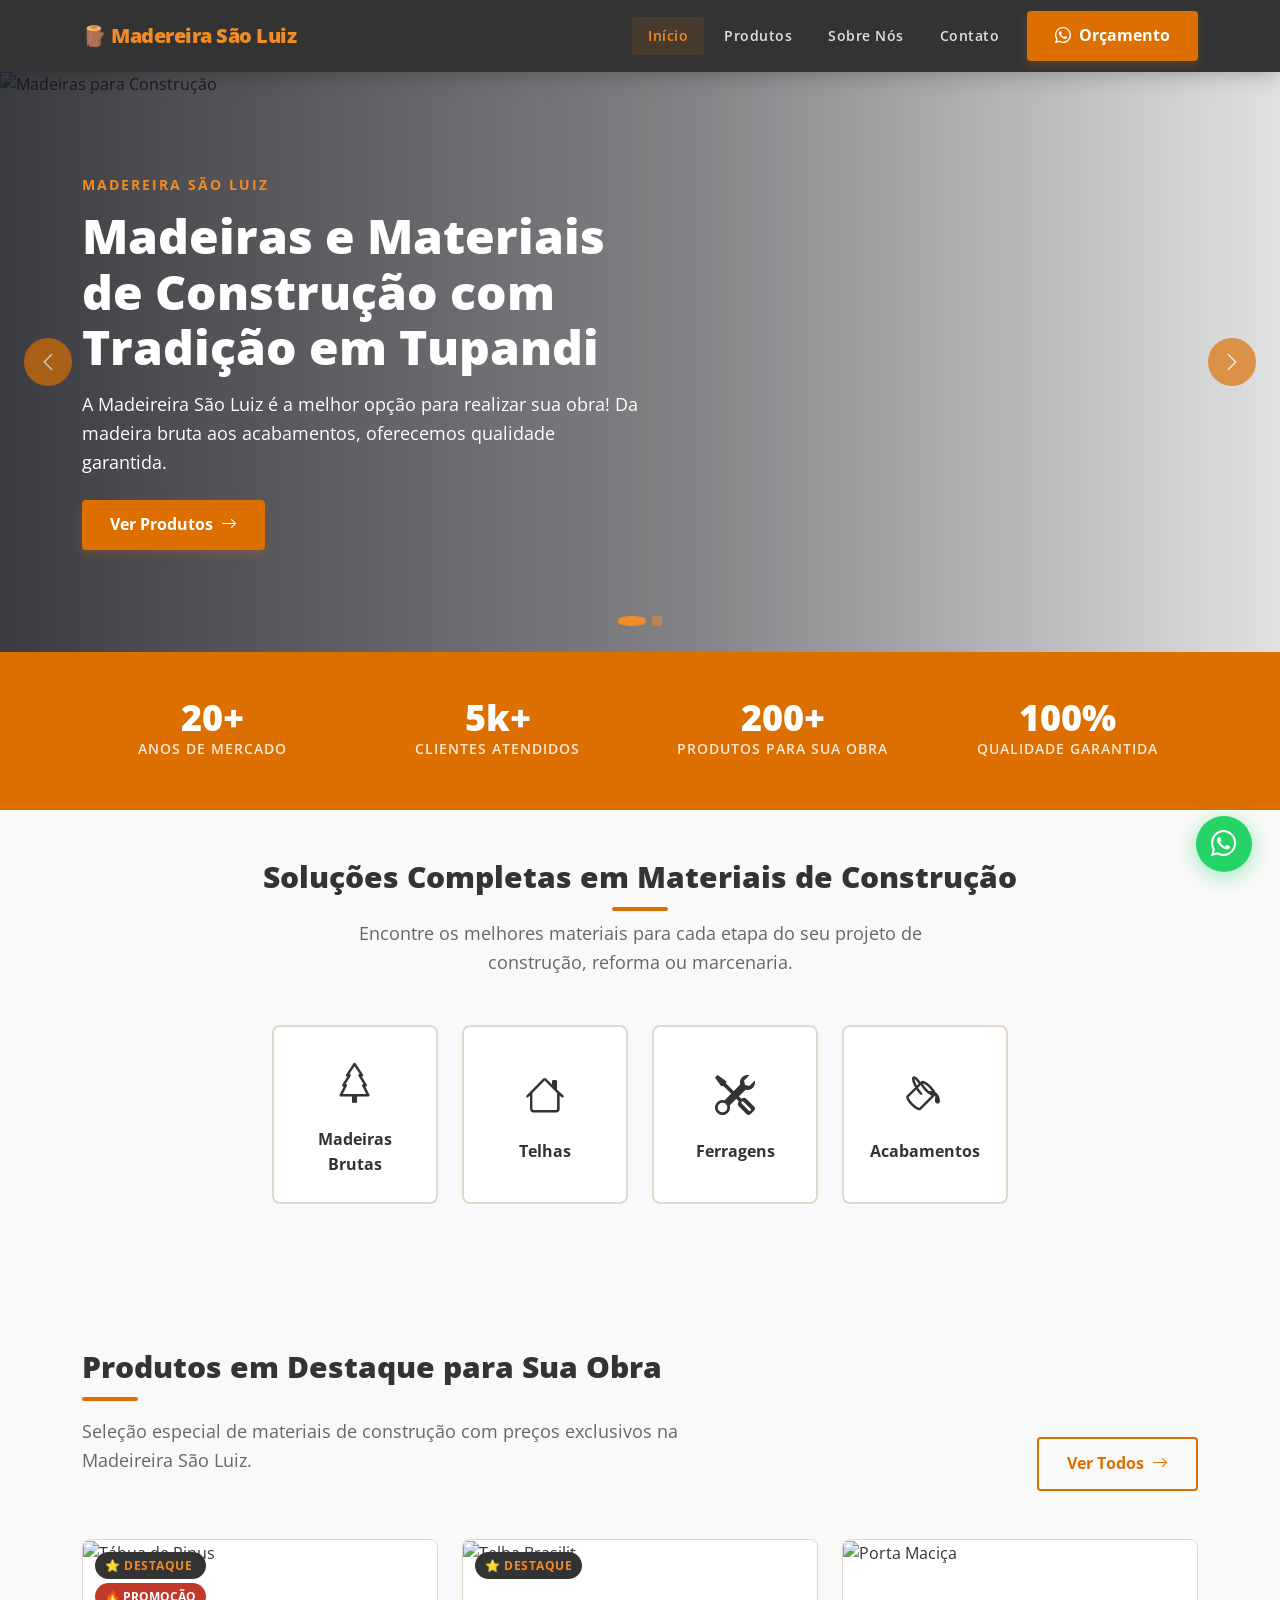
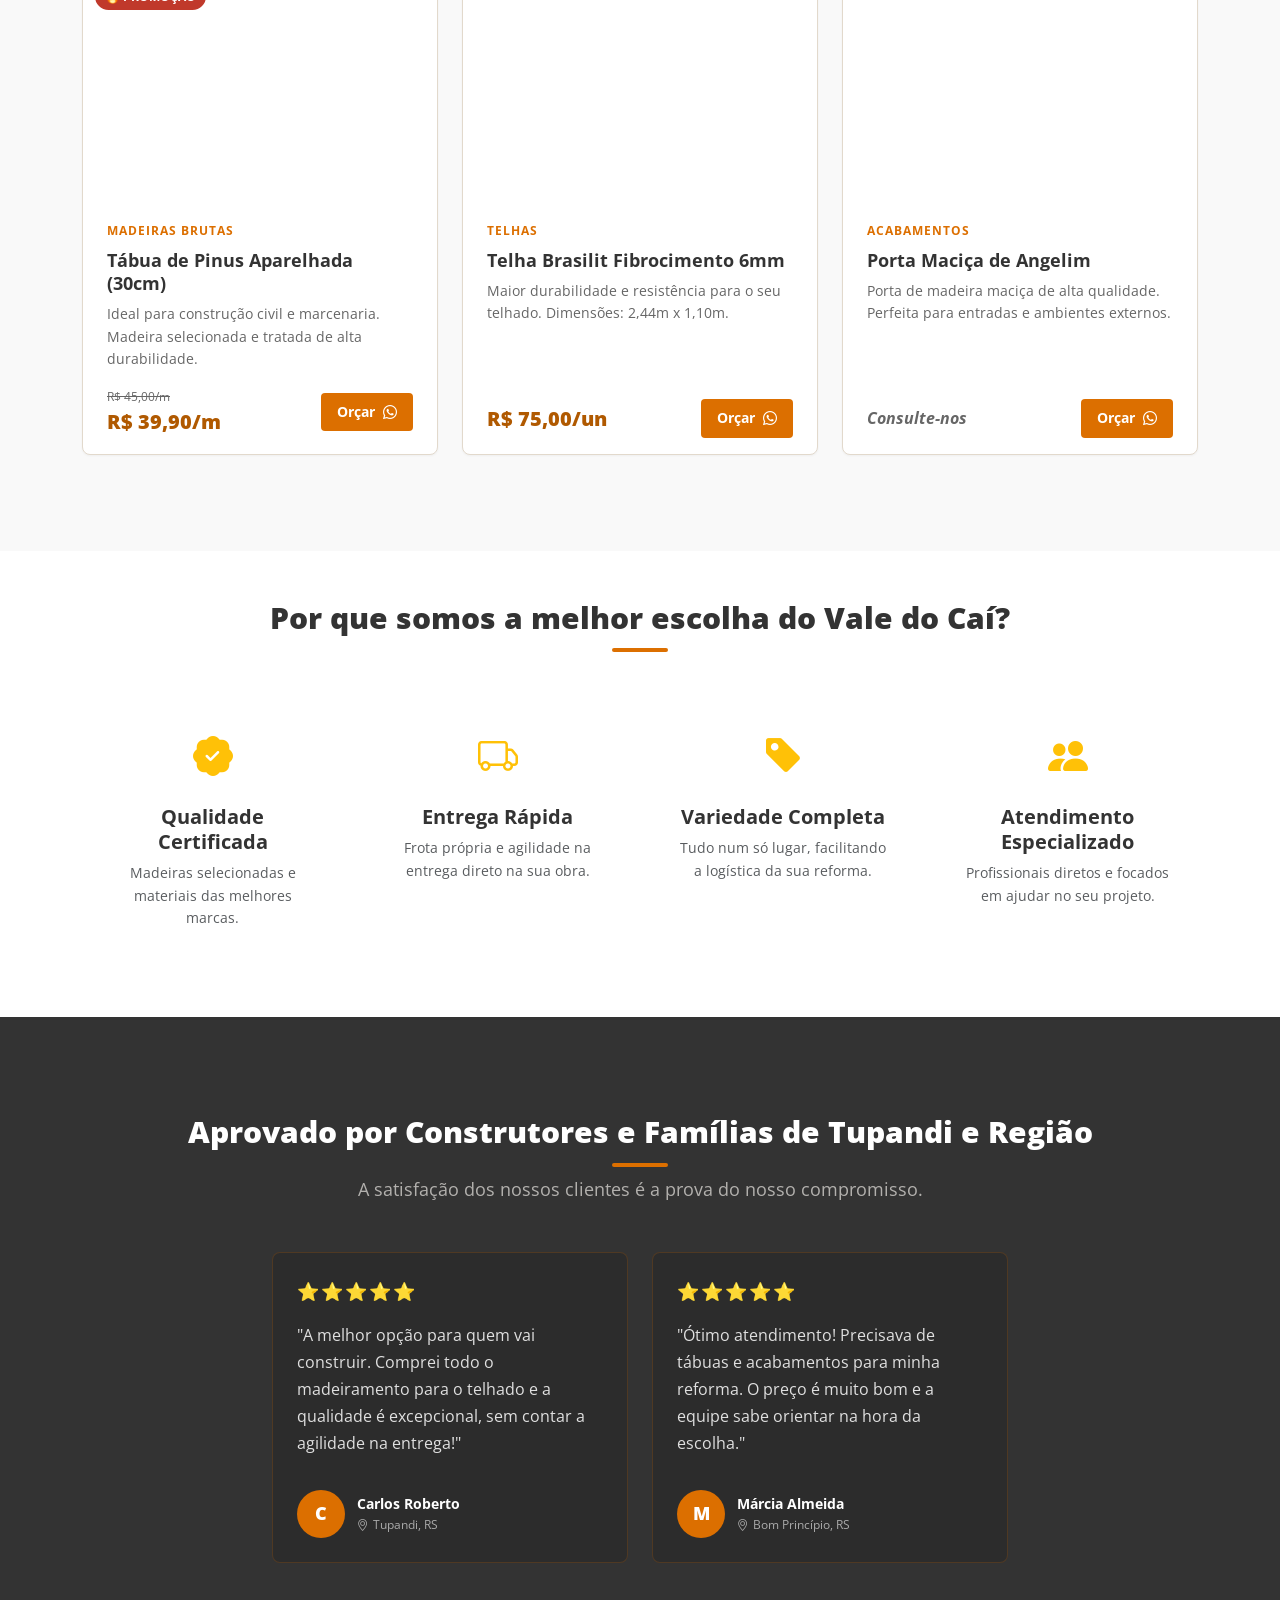
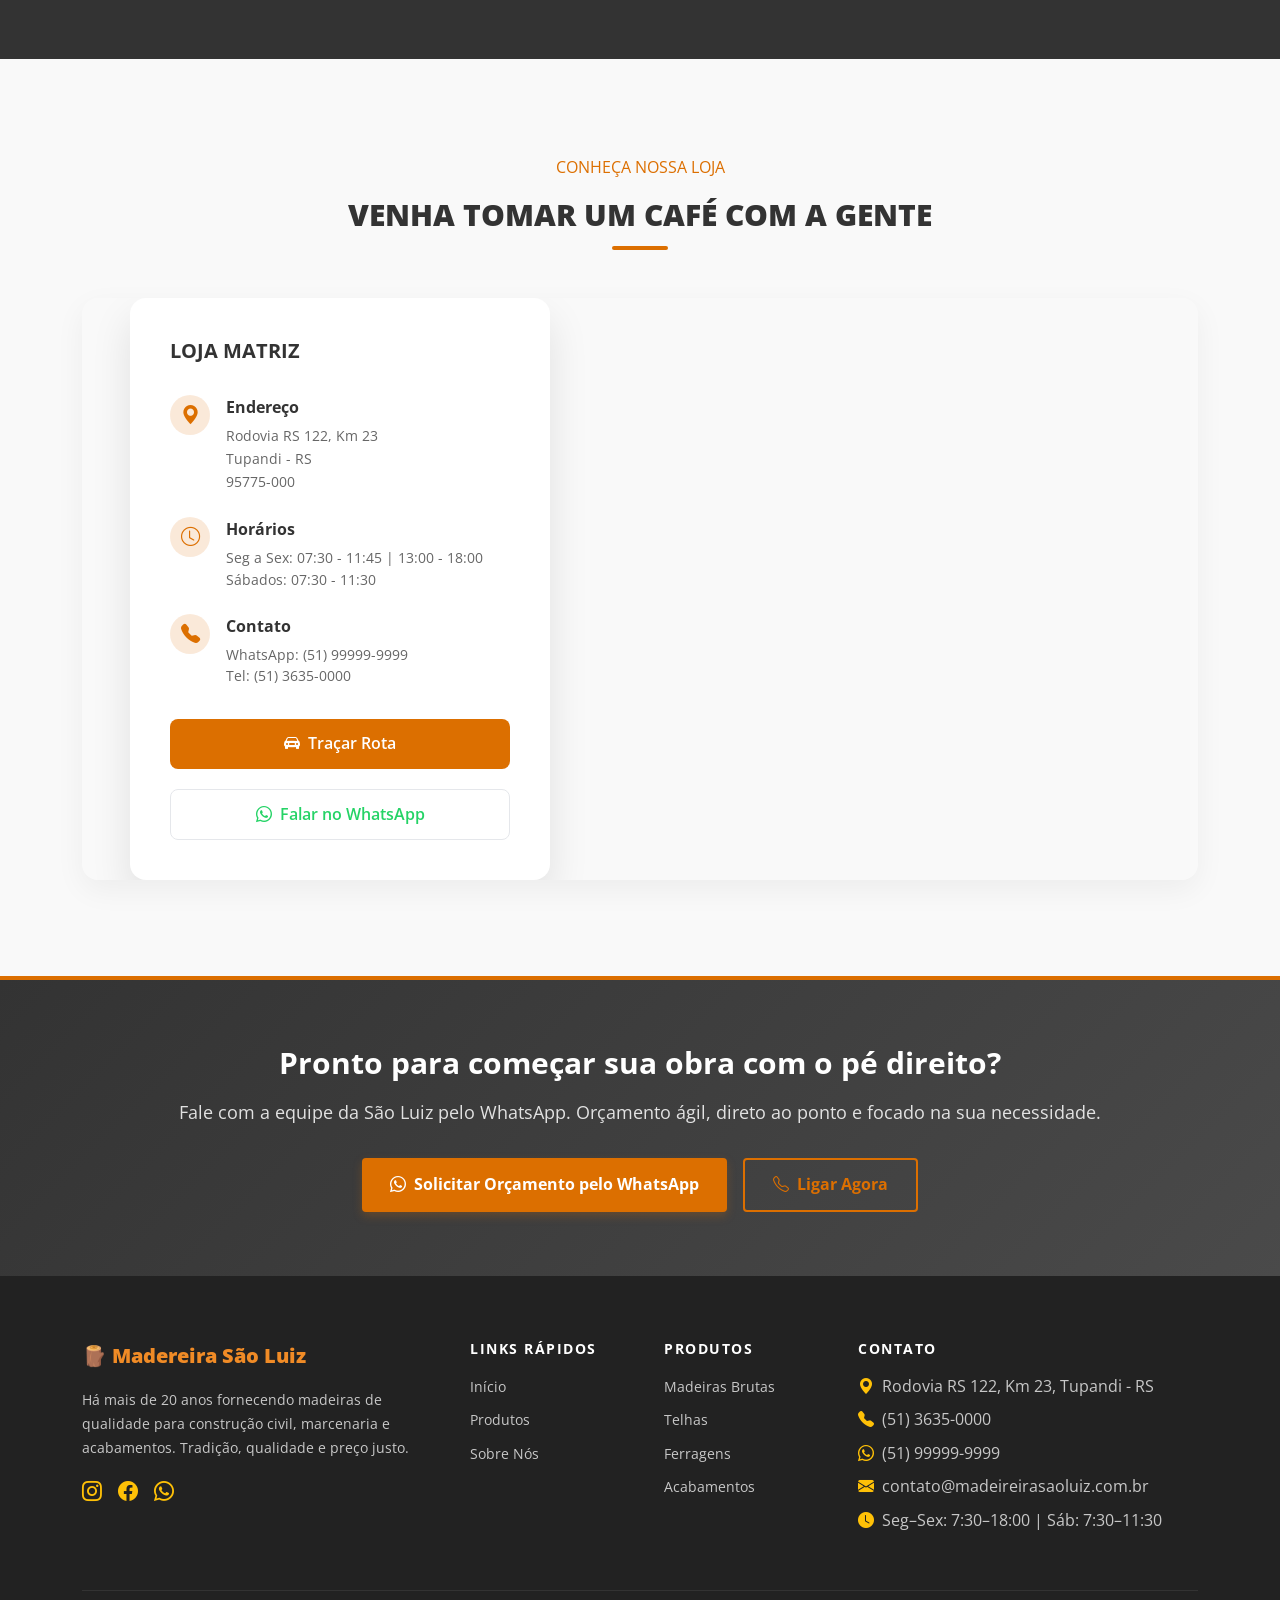
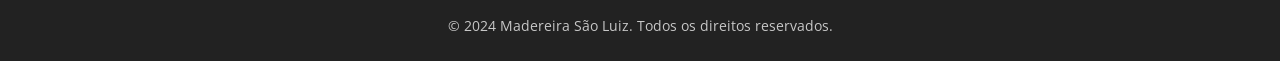
==== lp/index.html @ 262c29ea "feat: correções de acessibilidade (A11y) baseadas na auditoria Lighthouse" ====
<!DOCTYPE html>
<html lang="pt-BR">
<head>
  <meta charset="UTF-8" />
  <meta name="viewport" content="width=device-width, initial-scale=1.0" />
  <meta name="description" content="Madereira São Luiz — Madeiras, pisos, decks e materiais de construção com qualidade e tradição. Faça um orçamento!" />
  <title>Madereira São Luiz | Madeiras & Construção</title>

  <!-- SEO e Open Graph -->
  <meta property="og:title" content="Madereira São Luiz | Madeiras & Construção" />
  <meta property="og:description" content="Madereira São Luiz — Madeiras, pisos e materiais de construção com qualidade e tradição." />
  <meta property="og:type" content="website" />
  <meta property="og:site_name" content="Madereira São Luiz" />
  <meta property="og:image" content="../static/img/og-image.jpg" />

  <!-- Bootstrap 5.3 CSS -->
  <link href="https://cdn.jsdelivr.net/npm/bootstrap@5.3.3/dist/css/bootstrap.min.css" rel="stylesheet" />
  <!-- Bootstrap Icons -->
  <link rel="stylesheet" href="https://cdn.jsdelivr.net/npm/bootstrap-icons@1.11.3/font/bootstrap-icons.min.css" />
  <!-- Design System isolado -->
  <link rel="stylesheet" href="style.css" />
</head>
<body>

<!-- ════════════════════════════════════════
     NAVBAR
══════════════════════════════════════════ -->
<nav class="navbar navbar-expand-lg navbar-msl" aria-label="Navegação principal">
  <div class="container">
    <a class="navbar-brand" href="index.html">
      🪵 Madereira São Luiz
    </a>

    <button class="navbar-toggler" type="button" data-bs-toggle="collapse" data-bs-target="#navbarMain"
            aria-controls="navbarMain" aria-expanded="false" aria-label="Abrir menu">
      <span class="navbar-toggler-icon"></span>
    </button>

    <div class="collapse navbar-collapse" id="navbarMain">
      <ul class="navbar-nav ms-auto align-items-lg-center gap-1">
        <li class="nav-item">
          <a class="nav-link active" href="#">Início</a>
        </li>
        <li class="nav-item">
          <a class="nav-link" href="#produtos">Produtos</a>
        </li>
        <li class="nav-item">
          <a class="nav-link" href="#sobre">Sobre Nós</a>
        </li>
        <li class="nav-item">
          <a class="nav-link" href="#contato">Contato</a>
        </li>
        <li class="nav-item ms-2">
          <a class="btn-primary-cta" href="https://wa.me/5500000000000?text=Olá! Vim pelo site e gostaria de um orçamento."
             target="_blank" rel="noopener noreferrer">
            <i class="bi bi-whatsapp"></i> Orçamento
          </a>
        </li>
      </ul>
    </div>
  </div>
</nav>

<!-- ════════════════════════════════════════
     CONTEÚDO PRINCIPAL
══════════════════════════════════════════ -->
<main>

  <!-- HERO — CARROSSEL DE BANNERS CONFIGURÁVEL -->
  <section class="hero-carousel" aria-label="Banners principais">
    <div id="heroCarousel" class="carousel slide carousel-fade" data-bs-ride="carousel" data-bs-interval="5000">
      
      <div class="carousel-indicators">
        <button type="button" data-bs-target="#heroCarousel" data-bs-slide-to="0" class="active" aria-current="true" aria-label="Banner 1"></button>
        <button type="button" data-bs-target="#heroCarousel" data-bs-slide-to="1" aria-label="Banner 2"></button>
      </div>

      <div class="carousel-inner">
        <!-- Slide 1 -->
        <div class="carousel-item active">
          <div class="hero-slide">
            <img src="https://images.unsplash.com/photo-1589939705384-5185137a7f0f?ixlib=rb-4.0.3&auto=format&fit=crop&w=1920&q=80" alt="Madeiras para Construção" loading="eager" />
            <div class="hero-overlay" aria-hidden="true"></div>
            <div class="hero-content">
              <div class="container">
                <div class="hero-text">
                  <p class="eyebrow" style="color: #f08b26">Madereira São Luiz</p>
                  <h1 style="color: #FFFFFF">Madeiras e Materiais de Construção com Tradição em Tupandi</h1>
                  <p style="color: #FFFFFF">A Madeireira São Luiz é a melhor opção para realizar sua obra! Da madeira bruta aos acabamentos, oferecemos qualidade garantida.</p>
                  <a href="#produtos" class="btn-primary-cta">
                    Ver Produtos <i class="bi bi-arrow-right"></i>
                  </a>
                </div>
              </div>
            </div>
          </div>
        </div>

        <!-- Slide 2 -->
        <div class="carousel-item">
          <div class="hero-slide">
            <img src="https://images.unsplash.com/photo-1513694203232-719a280e022f?ixlib=rb-4.0.3&auto=format&fit=crop&w=1920&q=80" alt="Materiais de Acabamento" loading="lazy" />
            <div class="hero-overlay" aria-hidden="true"></div>
            <div class="hero-content">
              <div class="container">
                <div class="hero-text">
                  <p class="eyebrow" style="color: #f08b26">Ofertas Imperdíveis</p>
                  <h2 style="font-size: clamp(var(--fs-3xl), 5vw, var(--fs-5xl)); font-weight: 800; color: #FFFFFF; line-height: 1.15; margin-bottom: var(--space-4);">Tudo para o Acabamento da Sua Obra</h2>
                  <p style="color: #FFFFFF">Pisos, revestimentos, ferragens e muito mais com preços imbatíveis.</p>
                  <a href="#produtos" class="btn-primary-cta">
                    Aproveite as Ofertas <i class="bi bi-arrow-right"></i>
                  </a>
                </div>
              </div>
            </div>
          </div>
        </div>
      </div>

      <button class="carousel-control-prev" type="button" data-bs-target="#heroCarousel" data-bs-slide="prev">
        <i class="bi bi-chevron-left fs-5" aria-hidden="true"></i>
        <span class="visually-hidden">Anterior</span>
      </button>
      <button class="carousel-control-next" type="button" data-bs-target="#heroCarousel" data-bs-slide="next">
        <i class="bi bi-chevron-right fs-5" aria-hidden="true"></i>
        <span class="visually-hidden">Próximo</span>
      </button>
    </div>
  </section>

  <!-- SEÇÃO DE NÚMEROS / CREDIBILIDADE -->
  <section class="stats-section" aria-label="Nossos números" id="sobre">
    <div class="container">
      <div class="row g-4 text-center">
        <div class="col-6 col-md-3">
          <div class="stat-item">
            <span class="stat-item__number">20+</span>
            <span class="stat-item__label">Anos de mercado</span>
          </div>
        </div>
        <div class="col-6 col-md-3">
          <div class="stat-item">
            <span class="stat-item__number">5k+</span>
            <span class="stat-item__label">Clientes atendidos</span>
          </div>
        </div>
        <div class="col-6 col-md-3">
          <div class="stat-item">
            <span class="stat-item__number">200+</span>
            <span class="stat-item__label">Produtos para sua obra</span>
          </div>
        </div>
        <div class="col-6 col-md-3">
          <div class="stat-item">
            <span class="stat-item__number">100%</span>
            <span class="stat-item__label">Qualidade garantida</span>
          </div>
        </div>
      </div>
    </div>
  </section>

  <!-- CATEGORIAS DE PRODUTOS -->
  <section class="section-pad-sm" aria-labelledby="categories-title">
    <div class="container">
      <div class="text-center mb-5">
        <h2 class="section-title centered" id="categories-title">Soluções Completas em Materiais de Construção</h2>
        <p class="section-subtitle mx-auto">Encontre os melhores materiais para cada etapa do seu projeto de construção, reforma ou marcenaria.</p>
      </div>
      <div class="row g-4 justify-content-center">
        
        <div class="col-6 col-md-4 col-lg-2">
          <a href="#produtos" class="category-card">
            <i class="bi bi-tree"></i>
            <span class="category-card__name">Madeiras Brutas</span>
          </a>
        </div>
        
        <div class="col-6 col-md-4 col-lg-2">
          <a href="#produtos" class="category-card">
            <i class="bi bi-house"></i>
            <span class="category-card__name">Telhas</span>
          </a>
        </div>
        
        <div class="col-6 col-md-4 col-lg-2">
          <a href="#produtos" class="category-card">
            <i class="bi bi-tools"></i>
            <span class="category-card__name">Ferragens</span>
          </a>
        </div>
        
        <div class="col-6 col-md-4 col-lg-2">
          <a href="#produtos" class="category-card">
            <i class="bi bi-paint-bucket"></i>
            <span class="category-card__name">Acabamentos</span>
          </a>
        </div>
        
      </div>
    </div>
  </section>

  <!-- PRODUTOS EM DESTAQUE / PROMOÇÕES -->
  <section class="section-pad" style="background: var(--color-bg);" id="produtos" aria-labelledby="featured-title">
    <div class="container">
      <div class="d-flex flex-column flex-md-row align-items-md-end justify-content-between mb-5 gap-3">
        <div>
          <h2 class="section-title mb-0" id="featured-title">Produtos em Destaque para Sua Obra</h2>
          <p class="section-subtitle mt-3">Seleção especial de materiais de construção com preços exclusivos na Madeireira São Luiz.</p>
        </div>
        <a href="#produtos" class="btn-outline-cta flex-shrink-0">
          Ver Todos <i class="bi bi-arrow-right"></i>
        </a>
      </div>

      <div class="row g-4">
        
        <!-- Produto 1 -->
        <div class="col-sm-6 col-lg-4">
          <article class="product-card">
            <div class="product-card__image-wrap">
              <img src="https://images.unsplash.com/photo-1616805096537-8e6840a454df?ixlib=rb-4.0.3&auto=format&fit=crop&w=600&q=80" alt="Tábua de Pinus" loading="lazy" />
              <div class="product-card__badges">
                <span class="badge-featured">⭐ Destaque</span>
                <span class="badge-promo">🔥 Promoção</span>
              </div>
            </div>
            <div class="product-card__body">
              <span class="product-card__category">Madeiras Brutas</span>
              <h3 class="product-card__name">Tábua de Pinus Aparelhada (30cm)</h3>
              <p class="product-card__desc">Ideal para construção civil e marcenaria. Madeira selecionada e tratada de alta durabilidade.</p>
              <div class="product-card__footer">
                <div class="product-card__price">
                  <span class="old-price">R$ 45,00/m</span>
                  <span class="current-price">R$ 39,90/m</span>
                </div>
                <a href="#contato" class="product-card__cta">
                  Orçar <i class="bi bi-whatsapp ms-1"></i>
                </a>
              </div>
            </div>
          </article>
        </div>

        <!-- Produto 2 -->
        <div class="col-sm-6 col-lg-4">
          <article class="product-card">
            <div class="product-card__image-wrap">
              <img src="https://images.unsplash.com/photo-1542317804-9418e26bc120?ixlib=rb-4.0.3&auto=format&fit=crop&w=600&q=80" alt="Telha Brasilit" loading="lazy" />
              <div class="product-card__badges">
                <span class="badge-featured">⭐ Destaque</span>
              </div>
            </div>
            <div class="product-card__body">
              <span class="product-card__category">Telhas</span>
              <h3 class="product-card__name">Telha Brasilit Fibrocimento 6mm</h3>
              <p class="product-card__desc">Maior durabilidade e resistência para o seu telhado. Dimensões: 2,44m x 1,10m.</p>
              <div class="product-card__footer">
                <div class="product-card__price">
                  <span class="current-price">R$ 75,00/un</span>
                </div>
                <a href="#contato" class="product-card__cta">
                  Orçar <i class="bi bi-whatsapp ms-1"></i>
                </a>
              </div>
            </div>
          </article>
        </div>

        <!-- Produto 3 -->
        <div class="col-sm-6 col-lg-4">
          <article class="product-card">
            <div class="product-card__image-wrap">
              <img src="https://images.unsplash.com/photo-1589939705384-5185137a7f0f?ixlib=rb-4.0.3&auto=format&fit=crop&w=600&q=80" alt="Porta Maciça" loading="lazy" />
            </div>
            <div class="product-card__body">
              <span class="product-card__category">Acabamentos</span>
              <h3 class="product-card__name">Porta Maciça de Angelim</h3>
              <p class="product-card__desc">Porta de madeira maciça de alta qualidade. Perfeita para entradas e ambientes externos.</p>
              <div class="product-card__footer">
                <div class="product-card__price">
                  <span class="consult">Consulte-nos</span>
                </div>
                <a href="#contato" class="product-card__cta">
                  Orçar <i class="bi bi-whatsapp ms-1"></i>
                </a>
              </div>
            </div>
          </article>
        </div>

      </div>
    </div>
  </section>

  <!-- DIFERENCIAIS -->
  <section class="section-pad-sm" style="background: var(--color-surface);" aria-labelledby="diferenciais-title">
    <div class="container">
      <div class="text-center mb-5">
        <h2 class="section-title centered" id="diferenciais-title">Por que somos a melhor escolha do Vale do Caí?</h2>
      </div>
      <div class="row g-4 text-center">
        <div class="col-md-3">
          <div class="p-4">
            <i class="bi bi-patch-check-fill text-warning fs-1 mb-3 d-block"></i>
            <h5 style="font-family:var(--font-heading); font-weight:700;">Qualidade Certificada</h5>
            <p class="text-muted small">Madeiras selecionadas e materiais das melhores marcas.</p>
          </div>
        </div>
        <div class="col-md-3">
          <div class="p-4">
            <i class="bi bi-truck text-warning fs-1 mb-3 d-block"></i>
            <h5 style="font-family:var(--font-heading); font-weight:700;">Entrega Rápida</h5>
            <p class="text-muted small">Frota própria e agilidade na entrega direto na sua obra.</p>
          </div>
        </div>
        <div class="col-md-3">
          <div class="p-4">
            <i class="bi bi-tag-fill text-warning fs-1 mb-3 d-block"></i>
            <h5 style="font-family:var(--font-heading); font-weight:700;">Variedade Completa</h5>
            <p class="text-muted small">Tudo num só lugar, facilitando a logística da sua reforma.</p>
          </div>
        </div>
        <div class="col-md-3">
          <div class="p-4">
            <i class="bi bi-people-fill text-warning fs-1 mb-3 d-block"></i>
            <h5 style="font-family:var(--font-heading); font-weight:700;">Atendimento Especializado</h5>
            <p class="text-muted small">Profissionais diretos e focados em ajudar no seu projeto.</p>
          </div>
        </div>
      </div>
    </div>
  </section>

  <!-- DEPOIMENTOS -->
  <section class="section-pad section-dark" aria-labelledby="testimonials-title">
    <div class="container">
      <div class="text-center mb-5">
        <h2 class="section-title centered" id="testimonials-title">Aprovado por Construtores e Famílias de Tupandi e Região</h2>
        <p class="section-subtitle mx-auto" style="color: rgba(247,244,239,0.65);">
          A satisfação dos nossos clientes é a prova do nosso compromisso.
        </p>
      </div>
      <div class="row g-4 justify-content-center">
        
        <div class="col-md-6 col-lg-4">
          <article class="testimonial-card">
            <div class="testimonial-card__stars">⭐⭐⭐⭐⭐</div>
            <p class="testimonial-card__text">"A melhor opção para quem vai construir. Comprei todo o madeiramento para o telhado e a qualidade é excepcional, sem contar a agilidade na entrega!"</p>
            <footer class="testimonial-card__author">
              <div class="testimonial-card__avatar-placeholder" aria-hidden="true">C</div>
              <div>
                <div class="testimonial-card__name">Carlos Roberto</div>
                <div class="testimonial-card__city"><i class="bi bi-geo-alt me-1"></i>Tupandi, RS</div>
              </div>
            </footer>
          </article>
        </div>

        <div class="col-md-6 col-lg-4">
          <article class="testimonial-card">
            <div class="testimonial-card__stars">⭐⭐⭐⭐⭐</div>
            <p class="testimonial-card__text">"Ótimo atendimento! Precisava de tábuas e acabamentos para minha reforma. O preço é muito bom e a equipe sabe orientar na hora da escolha."</p>
            <footer class="testimonial-card__author">
              <div class="testimonial-card__avatar-placeholder" aria-hidden="true">M</div>
              <div>
                <div class="testimonial-card__name">Márcia Almeida</div>
                <div class="testimonial-card__city"><i class="bi bi-geo-alt me-1"></i>Bom Princípio, RS</div>
              </div>
            </footer>
          </article>
        </div>

      </div>
    </div>
  </section>

  <!-- LOCALIZAÇÃO -->
  <section class="section-pad location-section" aria-labelledby="location-title" id="contato">
    <div class="container">
      <div class="text-center mb-5">
        <p class="eyebrow" style="color: var(--color-primary);">CONHEÇA NOSSA LOJA</p>
        <h2 class="section-title centered" id="location-title" style="text-transform: uppercase;">VENHA TOMAR UM CAFÉ COM A GENTE</h2>
      </div>

      <div class="location-wrapper">
        <div class="location-card">
          <h3 class="location-card__title">Loja Matriz</h3>
          
          <div class="location-info">
            <div class="location-info__item">
              <div class="location-info__icon">
                <i class="bi bi-geo-alt-fill"></i>
              </div>
              <div class="location-info__text">
                <strong>Endereço</strong>
                <address style="margin-bottom: 0; font-style: normal;">
                  Rodovia RS 122, Km 23<br>Tupandi - RS<br>95775-000
                </address>
              </div>
            </div>

            <div class="location-info__item mt-4">
              <div class="location-info__icon">
                <i class="bi bi-clock"></i>
              </div>
              <div class="location-info__text">
                <strong>Horários</strong>
                <p class="mb-0">Seg a Sex: 07:30 - 11:45 | 13:00 - 18:00<br>Sábados: 07:30 - 11:30</p>
              </div>
            </div>
            
            <div class="location-info__item mt-4">
              <div class="location-info__icon">
                <i class="bi bi-telephone-fill"></i>
              </div>
              <div class="location-info__text">
                <strong>Contato</strong>
                <p class="mb-0">
                  WhatsApp: (51) 99999-9999<br>
                  Tel: (51) 3635-0000
                </p>
              </div>
            </div>
          </div>

          <div class="location-actions">
            <a href="https://maps.google.com" target="_blank" rel="noopener noreferrer" class="btn-location-route w-100">
              <i class="bi bi-car-front-fill me-2"></i> Traçar Rota
            </a>
            <a href="https://wa.me/5500000000000" target="_blank" rel="noopener noreferrer" class="btn-location-whatsapp w-100 mt-2">
              <i class="bi bi-whatsapp me-2"></i> Falar no WhatsApp
            </a>
          </div>
        </div>

        <div class="location-map">
          <!-- Mapa fake/placeholder embed iframe. Usando as coordenadas de Tupandi -->
          <iframe src="https://www.google.com/maps/embed?pb=!1m18!1m12!1m3!1d111494.3438994508!2d-51.52920202996324!3d-29.4754593922851!2m3!1f0!2f0!3f0!3m2!1i1024!2i768!4f13.1!3m3!1m2!1s0x951c0f1604a3bbdf%3A0xe679808a3d132c32!2sTupandi%2C%20RS!5e0!3m2!1spt-BR!2sbr!4v1700000000000!5m2!1spt-BR!2sbr" width="100%" height="100%" style="border:0;" allowfullscreen="" loading="lazy" referrerpolicy="no-referrer-when-downgrade"></iframe>
        </div>
      </div>
    </div>
  </section>

  <!-- CTA FINAL — ORÇAMENTO -->
  <section class="cta-banner" aria-labelledby="cta-title">
    <div class="container">
      <h2 id="cta-title">Pronto para começar sua obra com o pé direito?</h2>
      <p>Fale com a equipe da São Luiz pelo WhatsApp. Orçamento ágil, direto ao ponto e focado na sua necessidade.</p>
      <div class="d-flex flex-wrap gap-3 justify-content-center">
        <a href="https://wa.me/5500000000000?text=Olá! Gostaria de um orçamento para minha obra."
           class="btn-primary-cta" target="_blank" rel="noopener noreferrer">
          <i class="bi bi-whatsapp"></i> Solicitar Orçamento pelo WhatsApp
        </a>
        <a href="tel:+550000000000" class="btn-outline-cta">
          <i class="bi bi-telephone"></i> Ligar Agora
        </a>
      </div>
    </div>
  </section>

</main>

<!-- ════════════════════════════════════════
     FOOTER
══════════════════════════════════════════ -->
<footer class="footer-msl">
  <div class="container">
    <div class="row g-5">

      <div class="col-lg-4">
        <div class="footer-brand">🪵 Madereira São Luiz</div>
        <p style="font-size:0.875rem; line-height:1.7;">
          Há mais de 20 anos fornecendo madeiras de qualidade para construção civil,
          marcenaria e acabamentos. Tradição, qualidade e preço justo.
        </p>
        <div class="d-flex gap-3 mt-3">
          <a href="#" class="text-warning fs-5" aria-label="Instagram"><i class="bi bi-instagram"></i></a>
          <a href="#" class="text-warning fs-5" aria-label="Facebook"><i class="bi bi-facebook"></i></a>
          <a href="https://wa.me/5500000000000" class="text-warning fs-5" aria-label="WhatsApp" target="_blank" rel="noopener noreferrer"><i class="bi bi-whatsapp"></i></a>
        </div>
      </div>

      <div class="col-sm-6 col-lg-2">
        <h6>Links Rápidos</h6>
        <ul>
          <li><a href="#">Início</a></li>
          <li><a href="#produtos">Produtos</a></li>
          <li><a href="#sobre">Sobre Nós</a></li>
        </ul>
      </div>

      <div class="col-sm-6 col-lg-2">
        <h6>Produtos</h6>
        <ul>
          <li><a href="#produtos">Madeiras Brutas</a></li>
          <li><a href="#produtos">Telhas</a></li>
          <li><a href="#produtos">Ferragens</a></li>
          <li><a href="#produtos">Acabamentos</a></li>
        </ul>
      </div>

      <div class="col-lg-4">
        <h6>Contato</h6>
        <ul>
          <li><i class="bi bi-geo-alt-fill text-warning me-2"></i>Rodovia RS 122, Km 23, Tupandi - RS</li>
          <li class="mt-2"><i class="bi bi-telephone-fill text-warning me-2"></i>(51) 3635-0000</li>
          <li class="mt-2"><i class="bi bi-whatsapp text-warning me-2"></i>(51) 99999-9999</li>
          <li class="mt-2"><i class="bi bi-envelope-fill text-warning me-2"></i>contato@madeireirasaoluiz.com.br</li>
          <li class="mt-2"><i class="bi bi-clock-fill text-warning me-2"></i>Seg–Sex: 7:30–18:00 | Sáb: 7:30–11:30</li>
        </ul>
      </div>

    </div>

    <div class="footer-bottom">
      <p class="mb-0">© 2024 Madereira São Luiz. Todos os direitos reservados.</p>
    </div>
  </div>
</footer>

<!-- BOTÃO FLUTUANTE WHATSAPP -->
<a href="https://wa.me/5500000000000?text=Olá! Vim pelo site e gostaria de um orçamento."
   class="whatsapp-float" target="_blank" rel="noopener noreferrer" aria-label="Falar no WhatsApp">
  <i class="bi bi-whatsapp"></i>
</a>

<!-- Bootstrap 5.3 JS -->
<script src="https://cdn.jsdelivr.net/npm/bootstrap@5.3.3/dist/js/bootstrap.bundle.min.js"></script>
<script src="script.js"></script>
</body>
</html>
---- lp/style.css ----
/**
 * ============================================================
 * DESIGN SYSTEM — Madereira São Luiz
 * ============================================================
 */

@import url('https://fonts.googleapis.com/css2?family=Open+Sans:ital,wght@0,300;0,400;0,500;0,600;0,700;0,800;1,400;1,600&display=swap');

:root {
  --color-primary:        #dc6f00;
  --color-primary-dark:   #b05900;
  --color-primary-light:  #f08b26;
  --color-accent:         #333333;
  --color-accent-soft:    #4a4a4a;

  --color-bg:             #F9F9F9;
  --color-bg-dark:        #222222;
  --color-surface:        #FFFFFF;
  --color-surface-dark:   #2C2C2C;
  --color-border:         #E2D9CC;

  --color-text:           #333333;
  --color-text-muted:     #666666;
  --color-text-on-dark:   #FFFFFF;

  --color-success:        #22863A;
  --color-danger:         #C0392B;
  --color-warning:        #dc6f00;

  --font-heading: 'Open Sans', sans-serif;
  --font-body:    'Open Sans', sans-serif;

  --fs-xs:   0.75rem;
  --fs-sm:   0.875rem;
  --fs-base: 1rem;
  --fs-lg:   1.125rem;
  --fs-xl:   1.25rem;
  --fs-2xl:  1.5rem;
  --fs-3xl:  1.875rem;
  --fs-4xl:  2.25rem;
  --fs-5xl:  3rem;

  --space-1:  0.25rem;
  --space-2:  0.5rem;
  --space-3:  0.75rem;
  --space-4:  1rem;
  --space-6:  1.5rem;
  --space-8:  2rem;
  --space-12: 3rem;
  --space-16: 4rem;
  --space-24: 6rem;

  --radius-sm:   2px;
  --radius-md:   4px;
  --radius-lg:   8px;
  --radius-full: 9999px;

  --shadow-sm:  0 1px 2px rgba(51,51,51,0.05);
  --shadow-md:  0 4px 6px rgba(51,51,51,0.08);
  --shadow-lg:  0 10px 15px rgba(51,51,51,0.1);
  --shadow-xl:  0 20px 25px rgba(51,51,51,0.12);

  --transition-fast:   0.15s ease;
  --transition-normal: 0.25s ease;
  --transition-slow:   0.4s ease;

  --container-max: 1200px;
  --navbar-height: 72px;
}

*, *::before, *::after { box-sizing: border-box; }
html { scroll-behavior: smooth; font-size: 16px; }
body {
  font-family: var(--font-body);
  font-size: var(--fs-base);
  color: var(--color-text);
  background-color: var(--color-bg);
  line-height: 1.6;
  -webkit-font-smoothing: antialiased;
}

h1, h2, h3, h4, h5, h6 {
  font-family: var(--font-heading);
  font-weight: 700;
  line-height: 1.25;
  color: var(--color-accent);
}

.section-title {
  font-size: var(--fs-3xl);
  font-weight: 800;
  position: relative;
  margin-bottom: var(--space-2);
}

.section-title::after {
  content: '';
  display: block;
  width: 56px;
  height: 4px;
  background: var(--color-primary);
  border-radius: var(--radius-full);
  margin-top: var(--space-3);
}

.section-title.centered::after { margin-left: auto; margin-right: auto; }
.section-subtitle { font-size: var(--fs-lg); color: var(--color-text-muted); max-width: 600px; }

.btn-primary-cta {
  display: inline-flex; align-items: center; gap: var(--space-2);
  background: var(--color-primary); color: #fff; font-family: var(--font-heading);
  font-weight: 700; font-size: var(--fs-base); padding: 0.75rem 1.75rem;
  border-radius: var(--radius-md); border: none; cursor: pointer;
  text-decoration: none; transition: background var(--transition-fast), transform var(--transition-fast), box-shadow var(--transition-fast);
  box-shadow: 0 4px 10px rgba(220, 111, 0, 0.25);
}
.btn-primary-cta:hover {
  background: var(--color-primary-dark); transform: translateY(-2px);
  box-shadow: 0 6px 14px rgba(220, 111, 0, 0.35); color: #fff;
}

.btn-outline-cta {
  display: inline-flex; align-items: center; gap: var(--space-2);
  background: transparent; color: var(--color-primary); font-family: var(--font-heading);
  font-weight: 700; font-size: var(--fs-base); padding: 0.75rem 1.75rem;
  border-radius: var(--radius-md); border: 2px solid var(--color-primary);
  cursor: pointer; text-decoration: none; transition: all var(--transition-fast);
}
.btn-outline-cta:hover {
  background: var(--color-primary); color: #fff; transform: translateY(-2px);
}

.navbar-msl {
  background: var(--color-accent) !important; height: var(--navbar-height);
  box-shadow: 0 2px 20px rgba(0,0,0,0.25); position: sticky; top: 0; z-index: 1000;
}
.navbar-msl .navbar-brand {
  font-family: var(--font-heading); font-size: var(--fs-xl); font-weight: 800;
  color: var(--color-primary-light) !important; letter-spacing: -0.5px;
}
.navbar-msl .nav-link {
  font-family: var(--font-heading); font-weight: 600; font-size: var(--fs-sm);
  letter-spacing: 0.5px; color: rgba(255, 255, 255, 0.85) !important;
  padding: 0.5rem 1rem !important; border-radius: var(--radius-sm);
  transition: color var(--transition-fast), background var(--transition-fast);
}
.navbar-msl .nav-link:hover, .navbar-msl .nav-link.active {
  color: var(--color-primary-light) !important; background: rgba(220, 111, 0, 0.12);
}
.navbar-toggler { border-color: rgba(220, 111, 0, 0.5) !important; }
.navbar-toggler-icon {
  background-image: url("data:image/svg+xml,%3csvg xmlns='http://www.w3.org/2000/svg' viewBox='0 0 30 30'%3e%3cpath stroke='rgba(220, 111, 0, 0.9)' stroke-linecap='round' stroke-miterlimit='10' stroke-width='2' d='M4 7h22M4 15h22M4 23h22'/%3e%3c/svg%3e") !important;
}

.hero-carousel { position: relative; overflow: hidden; }
.hero-slide { position: relative; min-height: 580px; display: flex; align-items: center; }
.hero-slide img { object-fit: cover; width: 100%; height: 580px; }
.hero-overlay {
  position: absolute; inset: 0;
  background: linear-gradient(90deg, rgba(17, 17, 24, 0.82) 0%, rgba(17, 17, 24, 0.50) 55%, rgba(17, 17, 24, 0.10) 100%);
}
.hero-content {
  position: absolute; inset: 0; display: flex; align-items: center; padding: 0 var(--space-8);
}
.hero-text { max-width: 560px; animation: heroFadeIn 0.8s ease both; }
.hero-text .eyebrow {
  font-family: var(--font-heading); font-size: var(--fs-sm); font-weight: 700;
  letter-spacing: 2px; text-transform: uppercase; color: var(--color-primary-light);
  margin-bottom: var(--space-3);
}
.hero-text h2, .hero-text h1 {
  font-size: clamp(var(--fs-3xl), 5vw, var(--fs-5xl)); font-weight: 800; color: #fff;
  line-height: 1.15; margin-bottom: var(--space-4);
}
.hero-text p {
  font-size: var(--fs-lg); color: rgba(255, 255, 255, 0.85); margin-bottom: var(--space-6);
}
@keyframes heroFadeIn {
  from { opacity: 0; transform: translateY(24px); }
  to   { opacity: 1; transform: translateY(0); }
}

.carousel-control-prev, .carousel-control-next {
  width: 48px; height: 48px; background: rgba(220, 111, 0, 0.85);
  border-radius: var(--radius-full); top: 50%; transform: translateY(-50%);
  opacity: 0.8; transition: opacity var(--transition-fast), background var(--transition-fast);
}
.carousel-control-prev { left: 24px; }
.carousel-control-next { right: 24px; }
.carousel-control-prev:hover, .carousel-control-next:hover { opacity: 1; background: var(--color-primary); }
.carousel-indicators [data-bs-target] {
  background-color: var(--color-primary-light); width: 10px; height: 10px; border-radius: var(--radius-full); opacity: 0.5;
}
.carousel-indicators .active { opacity: 1; width: 28px; }

.section-pad { padding: var(--space-24) 0; }
.section-pad-sm { padding: var(--space-12) 0; }

.product-card {
  background: var(--color-surface); border-radius: var(--radius-lg); overflow: hidden;
  box-shadow: var(--shadow-sm); transition: transform var(--transition-normal), box-shadow var(--transition-normal);
  height: 100%; display: flex; flex-direction: column; border: 1px solid var(--color-border); position: relative;
}
.product-card:hover { transform: translateY(-6px); box-shadow: var(--shadow-lg); }
.product-card__image-wrap { position: relative; overflow: hidden; aspect-ratio: 4/3; }
.product-card__image-wrap img { width: 100%; height: 100%; object-fit: cover; transition: transform var(--transition-slow); }
.product-card:hover .product-card__image-wrap img { transform: scale(1.06); }
.product-card__badges { position: absolute; top: var(--space-3); left: var(--space-3); display: flex; flex-direction: column; gap: var(--space-1); z-index: 2; }
.badge-featured {
  background: var(--color-accent); color: var(--color-primary-light); font-family: var(--font-heading);
  font-size: var(--fs-xs); font-weight: 700; padding: 4px 10px; border-radius: var(--radius-full); letter-spacing: 0.5px; text-transform: uppercase;
}
.badge-promo {
  background: var(--color-danger); color: #fff; font-family: var(--font-heading);
  font-size: var(--fs-xs); font-weight: 700; padding: 4px 10px; border-radius: var(--radius-full); text-transform: uppercase;
}
.product-card__body { padding: var(--space-4) var(--space-6); display: flex; flex-direction: column; flex: 1; }
.product-card__category { font-size: var(--fs-xs); font-weight: 700; letter-spacing: 1px; text-transform: uppercase; color: var(--color-primary); margin-bottom: var(--space-2); }
.product-card__name { font-family: var(--font-heading); font-size: var(--fs-lg); font-weight: 700; color: var(--color-accent); margin-bottom: var(--space-2); line-height: 1.3; }
.product-card__desc { font-size: var(--fs-sm); color: var(--color-text-muted); flex: 1; margin-bottom: var(--space-4); display: -webkit-box; -webkit-line-clamp: 3; -webkit-box-orient: vertical; overflow: hidden; }
.product-card__footer { display: flex; align-items: center; justify-content: space-between; flex-wrap: wrap; gap: var(--space-2); }
.product-card__price { display: flex; flex-direction: column; }
.product-card__price .old-price { font-size: var(--fs-xs); color: var(--color-text-muted); text-decoration: line-through; }
.product-card__price .current-price { font-family: var(--font-heading); font-size: var(--fs-xl); font-weight: 800; color: var(--color-primary-dark); }
.product-card__price .consult { font-family: var(--font-heading); font-size: var(--fs-base); font-weight: 700; color: var(--color-text-muted); font-style: italic; }
.product-card__cta {
  background: var(--color-primary); color: #fff; font-family: var(--font-heading);
  font-weight: 700; font-size: var(--fs-sm); padding: 0.5rem 1rem; border-radius: var(--radius-md);
  text-decoration: none; transition: background var(--transition-fast), transform var(--transition-fast); white-space: nowrap;
}
.product-card__cta:hover { background: var(--color-primary-dark); color: #fff; transform: translateY(-1px); }

.section-dark { background: var(--color-accent); color: var(--color-text-on-dark); }
.section-dark .section-title { color: #fff; }
.section-dark .section-subtitle { color: rgba(247, 244, 239, 0.70); }

.testimonial-card {
  background: var(--color-surface-dark); border: 1px solid rgba(220, 111, 0, 0.2);
  border-radius: var(--radius-lg); padding: var(--space-6); height: 100%; display: flex;
  flex-direction: column; gap: var(--space-4); transition: border-color var(--transition-normal), transform var(--transition-normal);
}
.testimonial-card:hover { border-color: var(--color-primary); transform: translateY(-4px); }
.testimonial-card__stars { color: var(--color-primary-light); font-size: var(--fs-lg); letter-spacing: 2px; }
.testimonial-card__text { font-size: var(--fs-base); color: rgba(255, 255, 255, 0.85); line-height: 1.7; flex: 1; }
.testimonial-card__author { display: flex; align-items: center; gap: var(--space-3); }
.testimonial-card__avatar { width: 48px; height: 48px; border-radius: var(--radius-full); object-fit: cover; border: 2px solid var(--color-primary); }
.testimonial-card__avatar-placeholder {
  width: 48px; height: 48px; border-radius: var(--radius-full); background: var(--color-primary);
  display: flex; align-items: center; justify-content: center; font-family: var(--font-heading);
  font-weight: 800; font-size: var(--fs-lg); color: #fff; flex-shrink: 0;
}
.testimonial-card__name { font-family: var(--font-heading); font-size: var(--fs-sm); font-weight: 700; color: #fff; }
.testimonial-card__city { font-size: var(--fs-xs); color: rgba(255, 255, 255, 0.60); }

.stats-section { background: var(--color-primary); padding: var(--space-12) 0; }
.stat-item { text-align: center; color: #fff; }
.stat-item__number { font-family: var(--font-heading); font-size: var(--fs-4xl); font-weight: 800; line-height: 1; display: block; }
.stat-item__label { font-size: var(--fs-sm); font-weight: 600; letter-spacing: 1px; text-transform: uppercase; opacity: 0.85; margin-top: var(--space-2); }

.category-card {
  background: var(--color-surface); border: 2px solid var(--color-border);
  border-radius: var(--radius-lg); padding: var(--space-6); text-align: center;
  text-decoration: none; color: var(--color-accent); transition: all var(--transition-normal);
  display: flex; flex-direction: column; justify-content: center; align-items: center; height: 100%;
}
.category-card:hover {
  background: var(--color-accent); border-color: var(--color-accent);
  color: var(--color-primary-light); transform: translateY(-4px); box-shadow: var(--shadow-md);
}
.category-card i { font-size: 2.5rem; margin-bottom: var(--space-3); display: block; transition: transform var(--transition-normal); }
.category-card:hover i { transform: scale(1.15); }
.category-card__name { font-family: var(--font-heading); font-size: var(--fs-base); font-weight: 700; }

.cta-banner {
  background: linear-gradient(135deg, var(--color-accent) 0%, var(--color-accent-soft) 100%);
  border-top: 4px solid var(--color-primary); padding: var(--space-16) 0; text-align: center;
}
.cta-banner h2 { color: #fff; font-size: var(--fs-3xl); margin-bottom: var(--space-4); }
.cta-banner p { color: rgba(255, 255, 255, 0.85); font-size: var(--fs-lg); margin-bottom: var(--space-8); }

.whatsapp-float {
  position: fixed; bottom: 28px; right: 28px; background: #25D366; color: #fff;
  width: 56px; height: 56px; border-radius: var(--radius-full); display: flex;
  align-items: center; justify-content: center; font-size: 1.6rem; text-decoration: none;
  box-shadow: 0 4px 20px rgba(37, 211, 102, 0.45); z-index: 999;
  transition: transform var(--transition-fast), box-shadow var(--transition-fast); animation: whatsappPulse 2.5s infinite;
}
.whatsapp-float:hover { color: #fff; transform: scale(1.1); box-shadow: 0 6px 28px rgba(37, 211, 102, 0.60); }
@keyframes whatsappPulse {
  0%, 100% { box-shadow: 0 4px 20px rgba(37, 211, 102, 0.45); }
  50%       { box-shadow: 0 4px 28px rgba(37, 211, 102, 0.70), 0 0 0 8px rgba(37, 211, 102, 0.12); }
}

.footer-msl { background: var(--color-bg-dark); color: rgba(255, 255, 255, 0.75); padding: var(--space-16) 0 var(--space-6); }
.footer-msl .footer-brand { font-family: var(--font-heading); font-size: var(--fs-xl); font-weight: 800; color: var(--color-primary-light); margin-bottom: var(--space-4); }
.footer-msl h6 { font-family: var(--font-heading); font-size: var(--fs-sm); font-weight: 700; letter-spacing: 1.5px; text-transform: uppercase; color: #fff; margin-bottom: var(--space-4); }
.footer-msl ul { list-style: none; padding: 0; margin: 0; }
.footer-msl ul li { margin-bottom: var(--space-2); }
.footer-msl ul li a { color: rgba(255, 255, 255, 0.75); text-decoration: none; font-size: var(--fs-sm); transition: color var(--transition-fast); }
.footer-msl ul li a:hover { color: var(--color-primary-light); }
.footer-bottom { border-top: 1px solid rgba(255,255,255,0.08); padding-top: var(--space-6); margin-top: var(--space-12); text-align: center; font-size: var(--fs-sm); }

@media (max-width: 768px) {
  .hero-slide, .hero-slide img { min-height: 420px; height: 420px; }
  .hero-content { padding: 0 var(--space-4); }
  .section-pad { padding: var(--space-12) 0; }
  .section-title { font-size: var(--fs-2xl); }
  .stat-item__number { font-size: var(--fs-3xl); }
}
@media (max-width: 576px) {
  .hero-slide, .hero-slide img { min-height: 340px; height: 340px; }
  .carousel-control-prev, .carousel-control-next { display: none; }
}

.location-wrapper {
  position: relative; display: flex; align-items: center; justify-content: flex-start;
  min-height: 500px; border-radius: 1rem; overflow: hidden; box-shadow: 0 10px 30px rgba(0,0,0,0.05);
}
.location-map { position: absolute; top: 0; left: 0; width: 100%; height: 100%; z-index: 1; }
.location-card {
  position: relative; z-index: 2; background-color: #ffffff; padding: 2.5rem;
  border-radius: 1rem; width: 100%; max-width: 420px; margin-left: 3rem; box-shadow: 0 20px 40px rgba(0,0,0,0.1);
}
.location-card__title { font-family: var(--font-heading); font-weight: 700; font-size: 1.25rem; color: var(--color-text); margin-bottom: 2rem; text-transform: uppercase; }
.location-info { margin-bottom: 2rem; }
.location-info__item { display: flex; align-items: flex-start; gap: 1rem; }
.location-info__icon {
  width: 40px; height: 40px; background-color: rgba(220, 111, 0, 0.15); color: var(--color-primary);
  border-radius: 50%; display: flex; align-items: center; justify-content: center; font-size: 1.2rem; flex-shrink: 0;
}
.location-info__text { font-size: 0.9rem; color: var(--color-text-muted); }
.location-info__text strong { display: block; font-size: 1rem; color: var(--color-text); margin-bottom: 0.25rem; }
.location-info__text p { margin-bottom: 0; line-height: 1.5; }
.location-actions { display: flex; flex-direction: column; gap: 0.75rem; }
.btn-location-route {
  display: inline-flex; align-items: center; justify-content: center; background-color: var(--color-primary);
  color: #fff; padding: 0.75rem 1.5rem; border-radius: 0.5rem; font-weight: 600; text-decoration: none; transition: all 0.3s ease;
}
.btn-location-route:hover { background-color: var(--color-primary-dark); color: #fff; }
.btn-location-whatsapp {
  display: inline-flex; align-items: center; justify-content: center; background-color: #fff; color: #25D366;
  border: 1px solid #e5e7eb; padding: 0.75rem 1.5rem; border-radius: 0.5rem; font-weight: 600; text-decoration: none; transition: all 0.3s ease;
}
.btn-location-whatsapp:hover { border-color: #25D366; background-color: rgba(37, 211, 102, 0.05); color: #25D366; }

@media (max-width: 991px) {
  .location-wrapper { flex-direction: column; min-height: auto; box-shadow: none; }
  .location-map { position: relative; height: 400px; order: 2; border-radius: 1rem; overflow: hidden; margin-top: 1rem; }
  .location-card { margin-left: 0; max-width: 100%; order: 1; padding: 1.5rem; box-shadow: 0 4px 6px rgba(0,0,0,0.05); border: 1px solid #f3f4f6; }
}
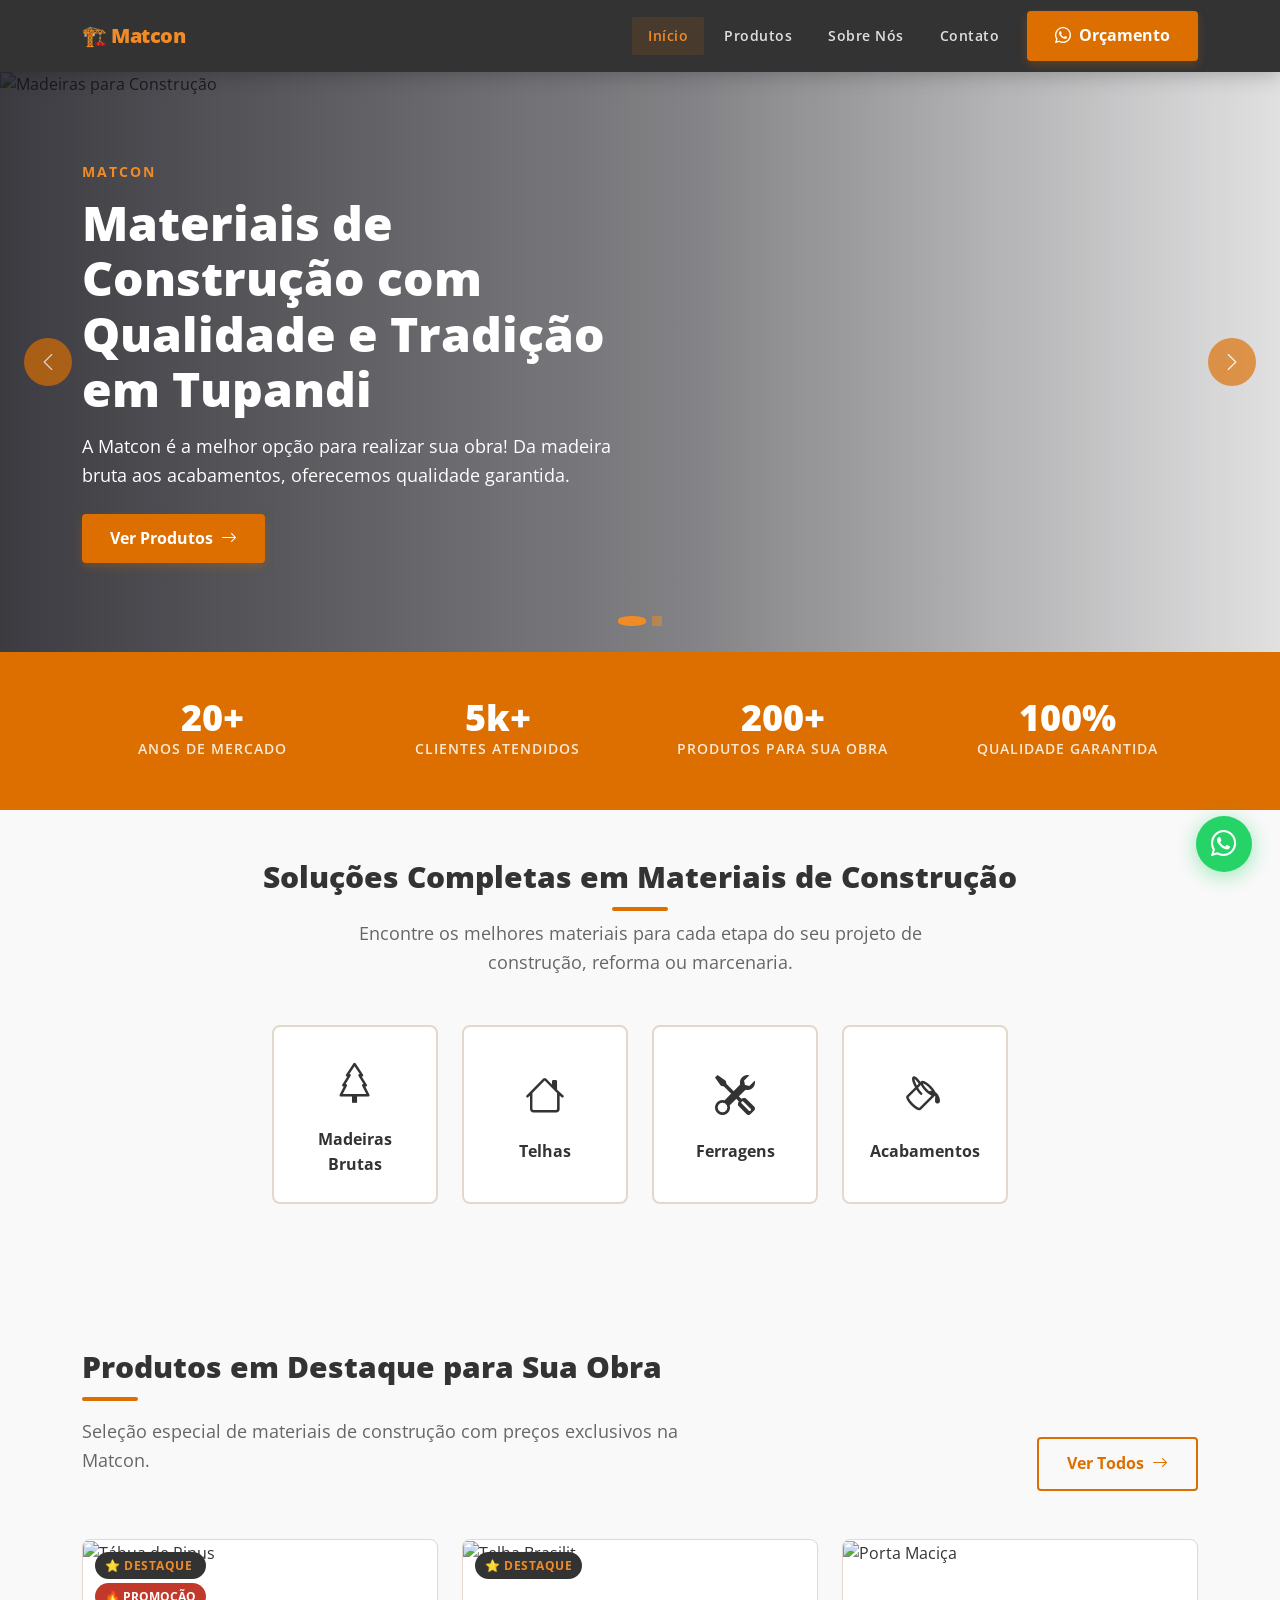
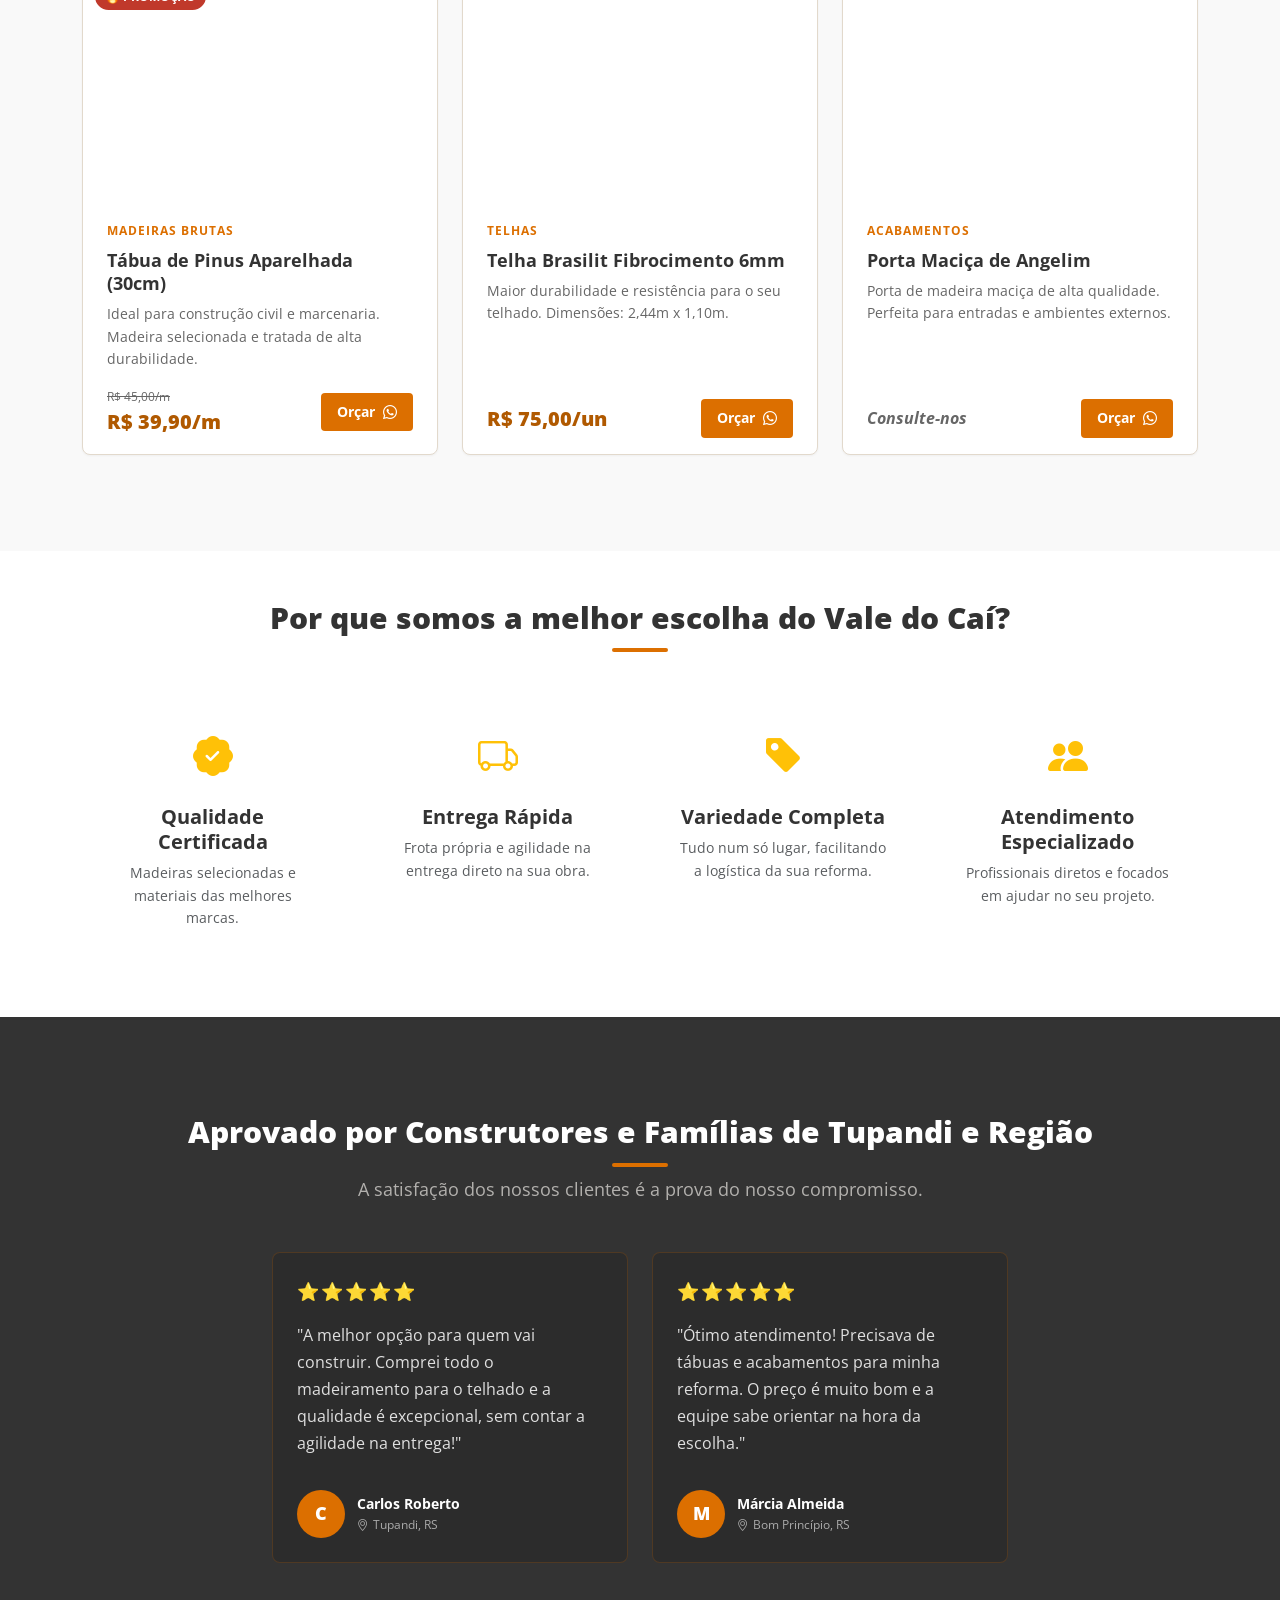
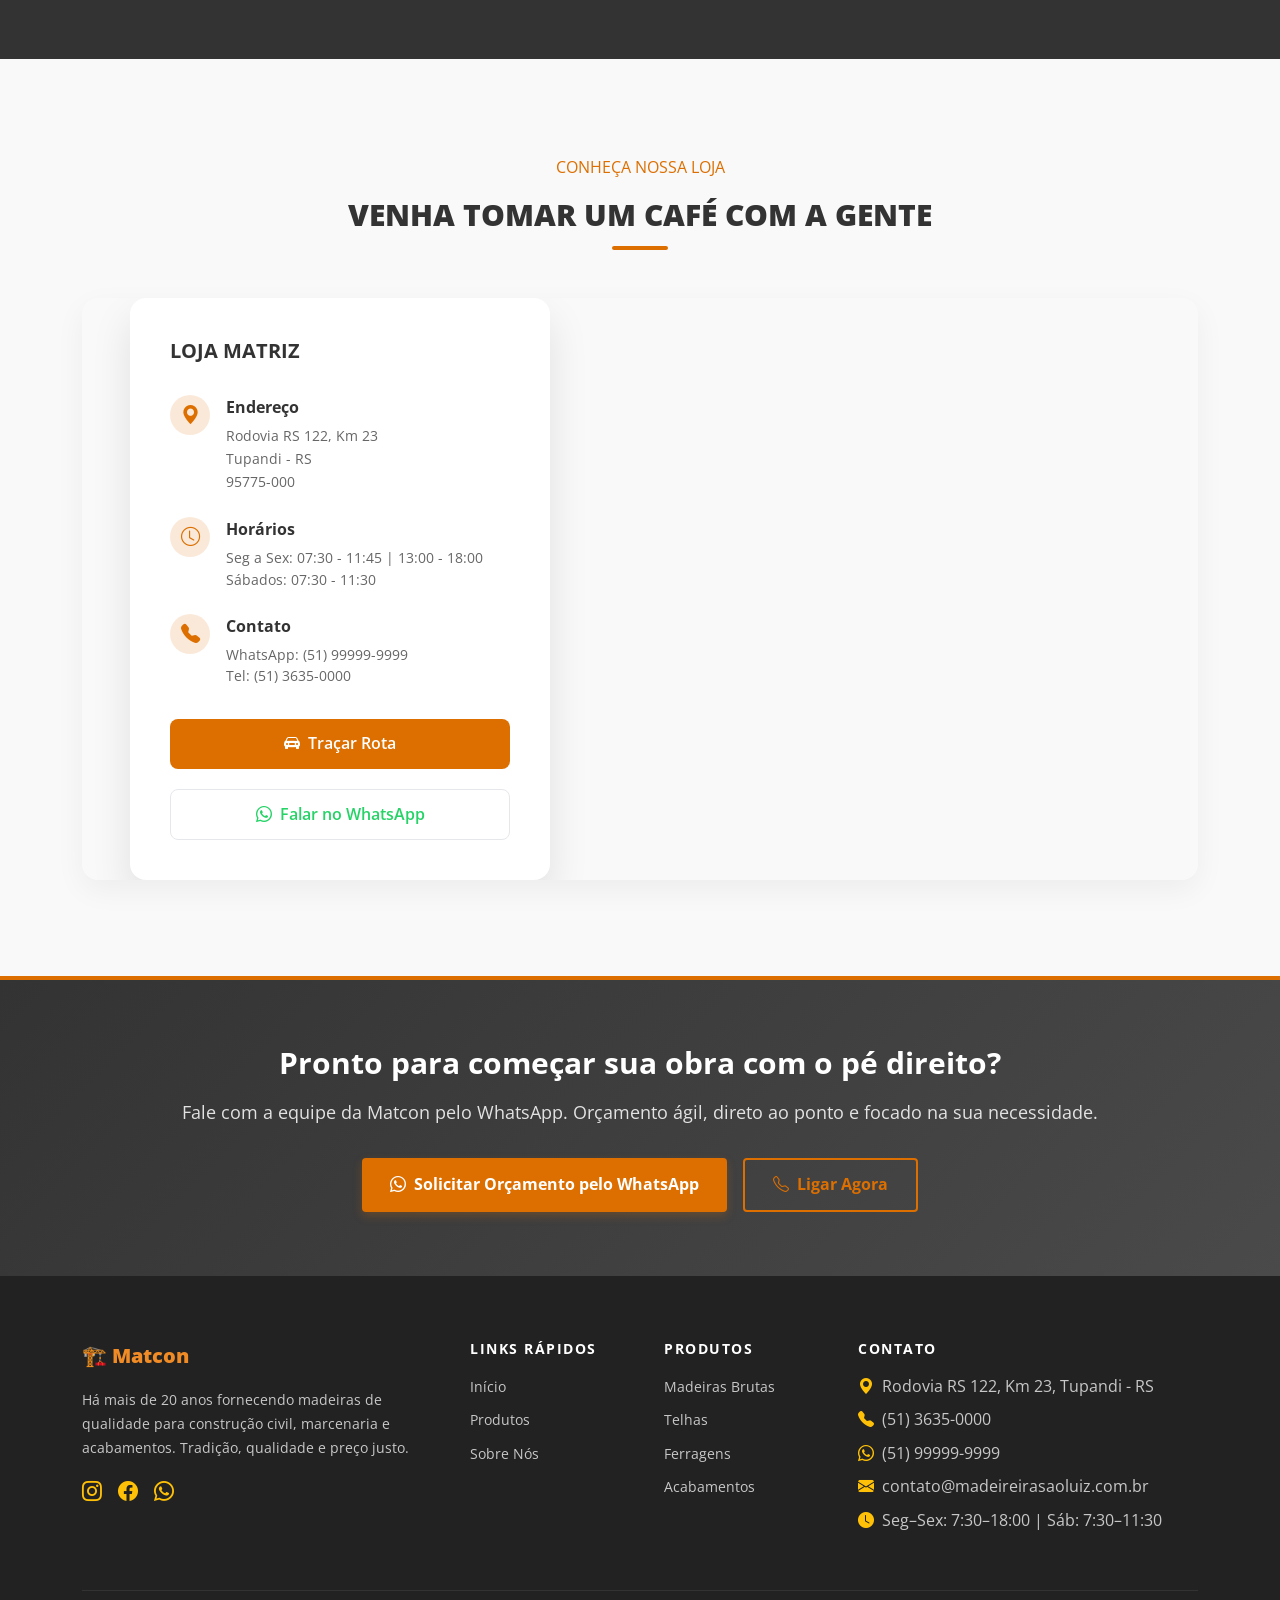
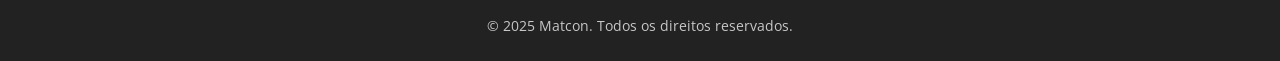
==== commit 33c2e765: "rebrand: Madereira São Luiz → Matcon - Atualiza todas as referências de marca em templates, CSS, set" ====
--- a/lp/index.html
+++ b/lp/index.html
@@ -3,14 +3,14 @@
 <head>
   <meta charset="UTF-8" />
   <meta name="viewport" content="width=device-width, initial-scale=1.0" />
-  <meta name="description" content="Madereira São Luiz — Madeiras, pisos, decks e materiais de construção com qualidade e tradição. Faça um orçamento!" />
-  <title>Madereira São Luiz | Madeiras & Construção</title>
+  <meta name="description" content="Matcon — Materiais de construção com qualidade e tradição. Faça um orçamento!" />
+  <title>Matcon | Materiais & Construção</title>
 
   <!-- SEO e Open Graph -->
-  <meta property="og:title" content="Madereira São Luiz | Madeiras & Construção" />
-  <meta property="og:description" content="Madereira São Luiz — Madeiras, pisos e materiais de construção com qualidade e tradição." />
+  <meta property="og:title" content="Matcon | Materiais & Construção" />
+  <meta property="og:description" content="Matcon — Materiais de construção com qualidade e tradição." />
   <meta property="og:type" content="website" />
-  <meta property="og:site_name" content="Madereira São Luiz" />
+  <meta property="og:site_name" content="Matcon" />
   <meta property="og:image" content="../static/img/og-image.jpg" />
 
   <!-- Bootstrap 5.3 CSS -->
@@ -28,7 +28,7 @@
 <nav class="navbar navbar-expand-lg navbar-msl" aria-label="Navegação principal">
   <div class="container">
     <a class="navbar-brand" href="index.html">
-      🪵 Madereira São Luiz
+      🏗️ Matcon
     </a>
 
     <button class="navbar-toggler" type="button" data-bs-toggle="collapse" data-bs-target="#navbarMain"
@@ -84,9 +84,9 @@
             <div class="hero-content">
               <div class="container">
                 <div class="hero-text">
-                  <p class="eyebrow" style="color: #f08b26">Madereira São Luiz</p>
-                  <h1 style="color: #FFFFFF">Madeiras e Materiais de Construção com Tradição em Tupandi</h1>
-                  <p style="color: #FFFFFF">A Madeireira São Luiz é a melhor opção para realizar sua obra! Da madeira bruta aos acabamentos, oferecemos qualidade garantida.</p>
+                  <p class="eyebrow" style="color: #f08b26">Matcon</p>
+                  <h1 style="color: #FFFFFF">Materiais de Construção com Qualidade e Tradição em Tupandi</h1>
+                  <p style="color: #FFFFFF">A Matcon é a melhor opção para realizar sua obra! Da madeira bruta aos acabamentos, oferecemos qualidade garantida.</p>
                   <a href="#produtos" class="btn-primary-cta">
                     Ver Produtos <i class="bi bi-arrow-right"></i>
                   </a>
@@ -207,7 +207,7 @@
       <div class="d-flex flex-column flex-md-row align-items-md-end justify-content-between mb-5 gap-3">
         <div>
           <h2 class="section-title mb-0" id="featured-title">Produtos em Destaque para Sua Obra</h2>
-          <p class="section-subtitle mt-3">Seleção especial de materiais de construção com preços exclusivos na Madeireira São Luiz.</p>
+          <p class="section-subtitle mt-3">Seleção especial de materiais de construção com preços exclusivos na Matcon.</p>
         </div>
         <a href="#produtos" class="btn-outline-cta flex-shrink-0">
           Ver Todos <i class="bi bi-arrow-right"></i>
@@ -447,7 +447,7 @@
   <section class="cta-banner" aria-labelledby="cta-title">
     <div class="container">
       <h2 id="cta-title">Pronto para começar sua obra com o pé direito?</h2>
-      <p>Fale com a equipe da São Luiz pelo WhatsApp. Orçamento ágil, direto ao ponto e focado na sua necessidade.</p>
+      <p>Fale com a equipe da Matcon pelo WhatsApp. Orçamento ágil, direto ao ponto e focado na sua necessidade.</p>
       <div class="d-flex flex-wrap gap-3 justify-content-center">
         <a href="https://wa.me/5500000000000?text=Olá! Gostaria de um orçamento para minha obra."
            class="btn-primary-cta" target="_blank" rel="noopener noreferrer">
@@ -470,7 +470,7 @@
     <div class="row g-5">
 
       <div class="col-lg-4">
-        <div class="footer-brand">🪵 Madereira São Luiz</div>
+        <div class="footer-brand">🏗️ Matcon</div>
         <p style="font-size:0.875rem; line-height:1.7;">
           Há mais de 20 anos fornecendo madeiras de qualidade para construção civil,
           marcenaria e acabamentos. Tradição, qualidade e preço justo.
@@ -515,7 +515,7 @@
     </div>
 
     <div class="footer-bottom">
-      <p class="mb-0">© 2024 Madereira São Luiz. Todos os direitos reservados.</p>
+      <p class="mb-0">© 2025 Matcon. Todos os direitos reservados.</p>
     </div>
   </div>
 </footer>
--- a/lp/style.css
+++ b/lp/style.css
@@ -1,6 +1,6 @@
 /**
  * ============================================================
- * DESIGN SYSTEM — Madereira São Luiz
+ * DESIGN SYSTEM — Matcon
  * ============================================================
  */
 
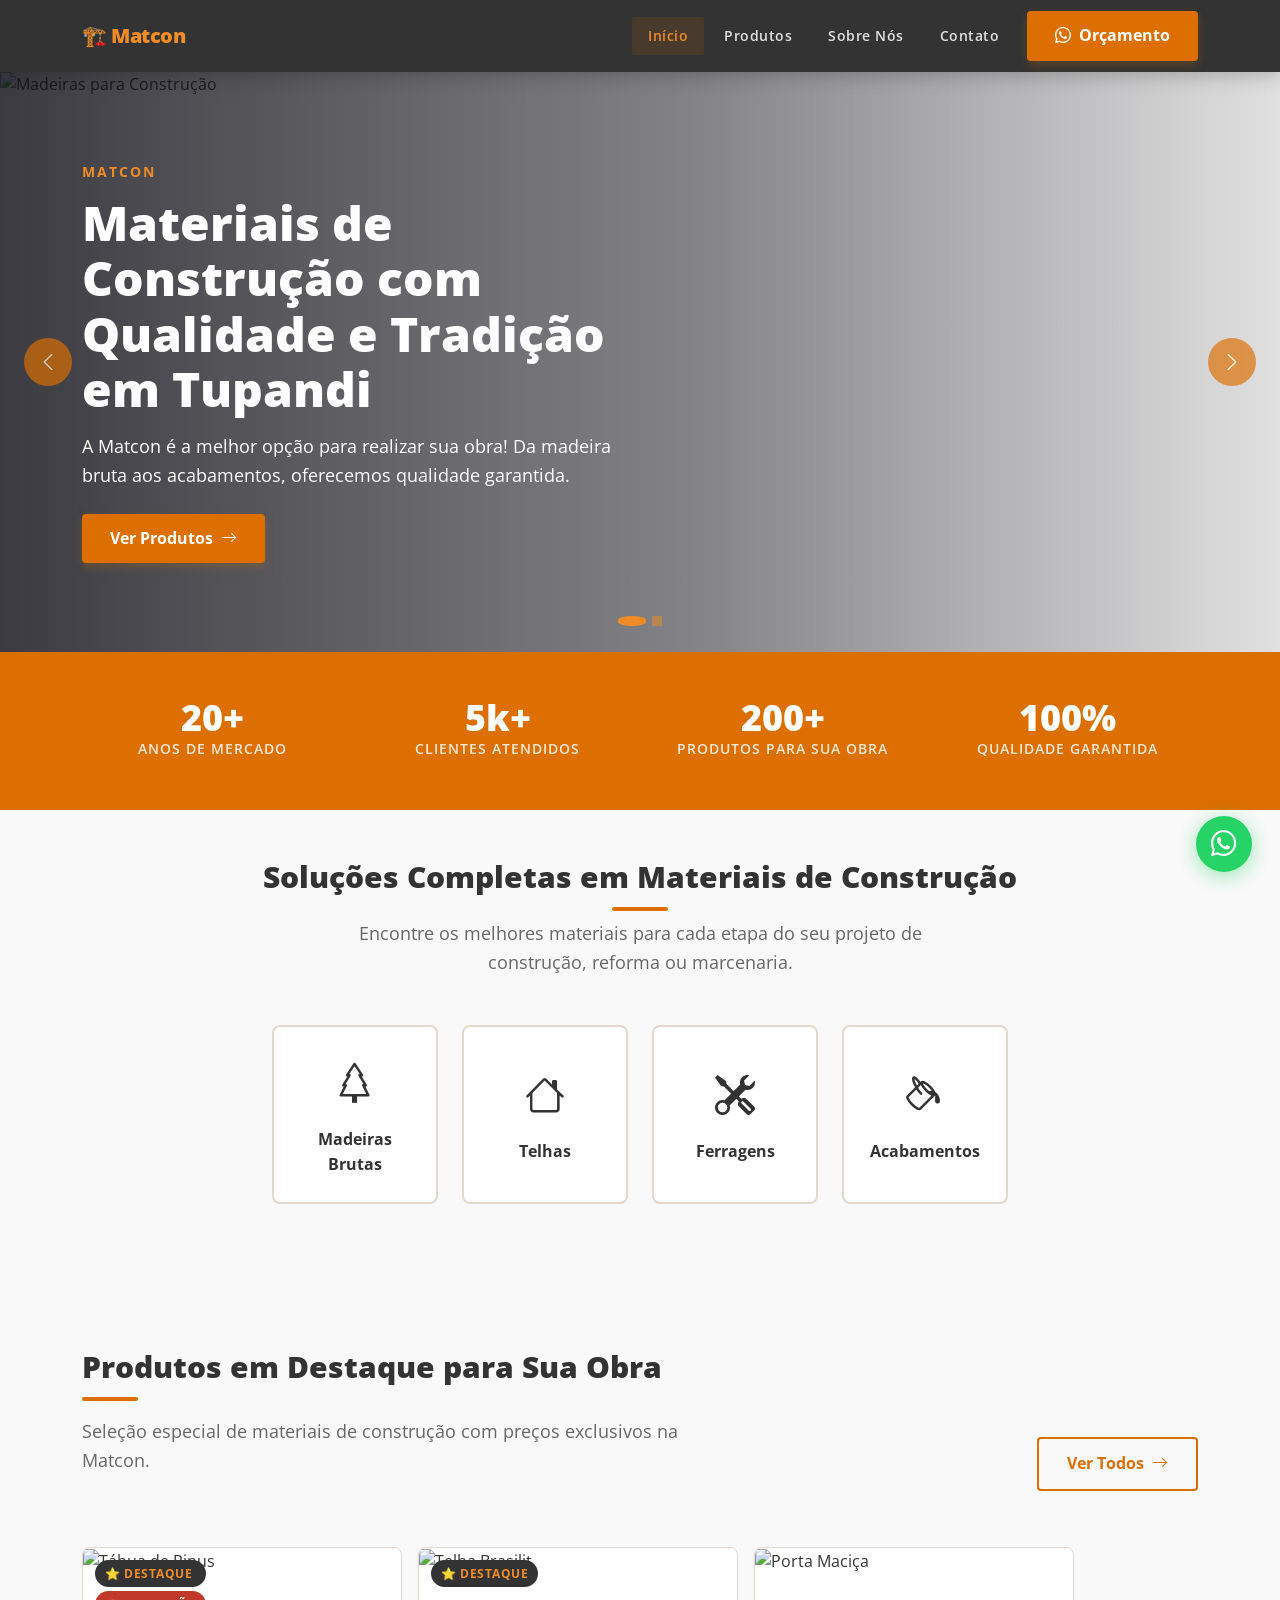
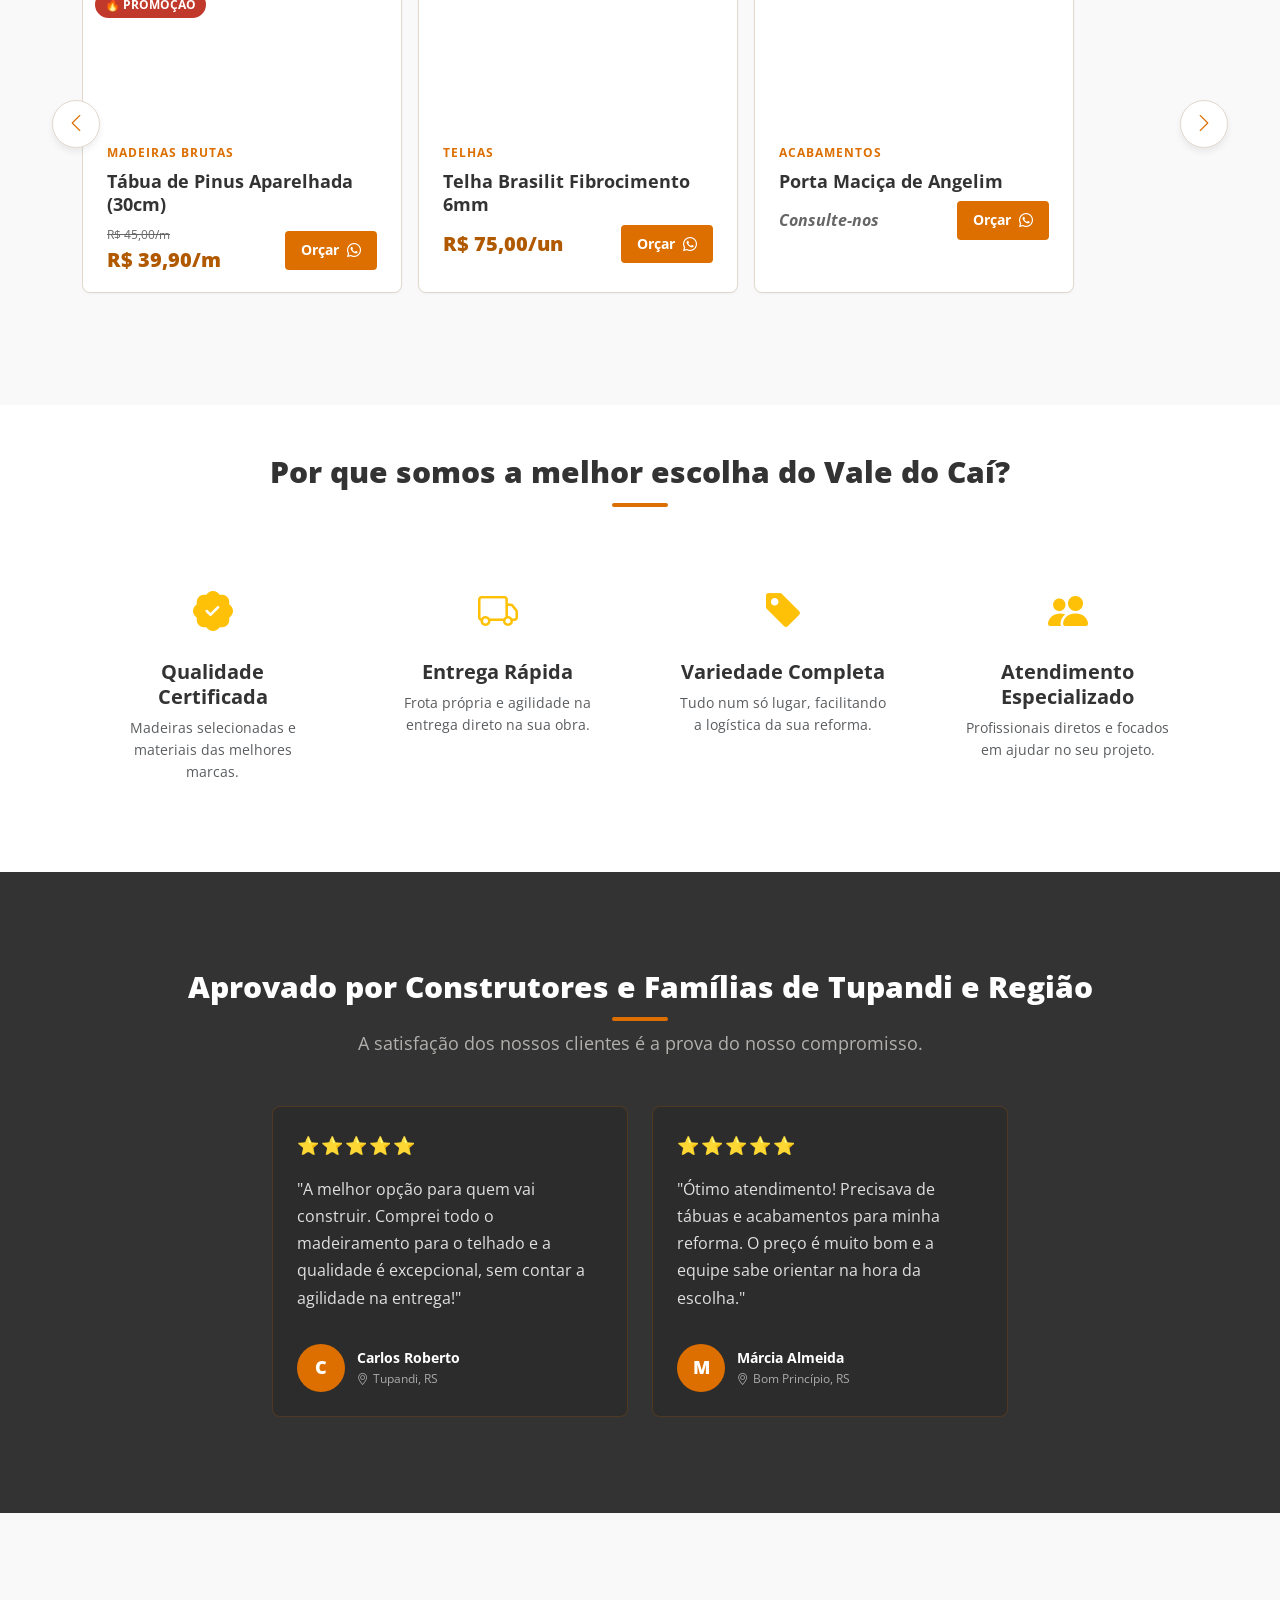
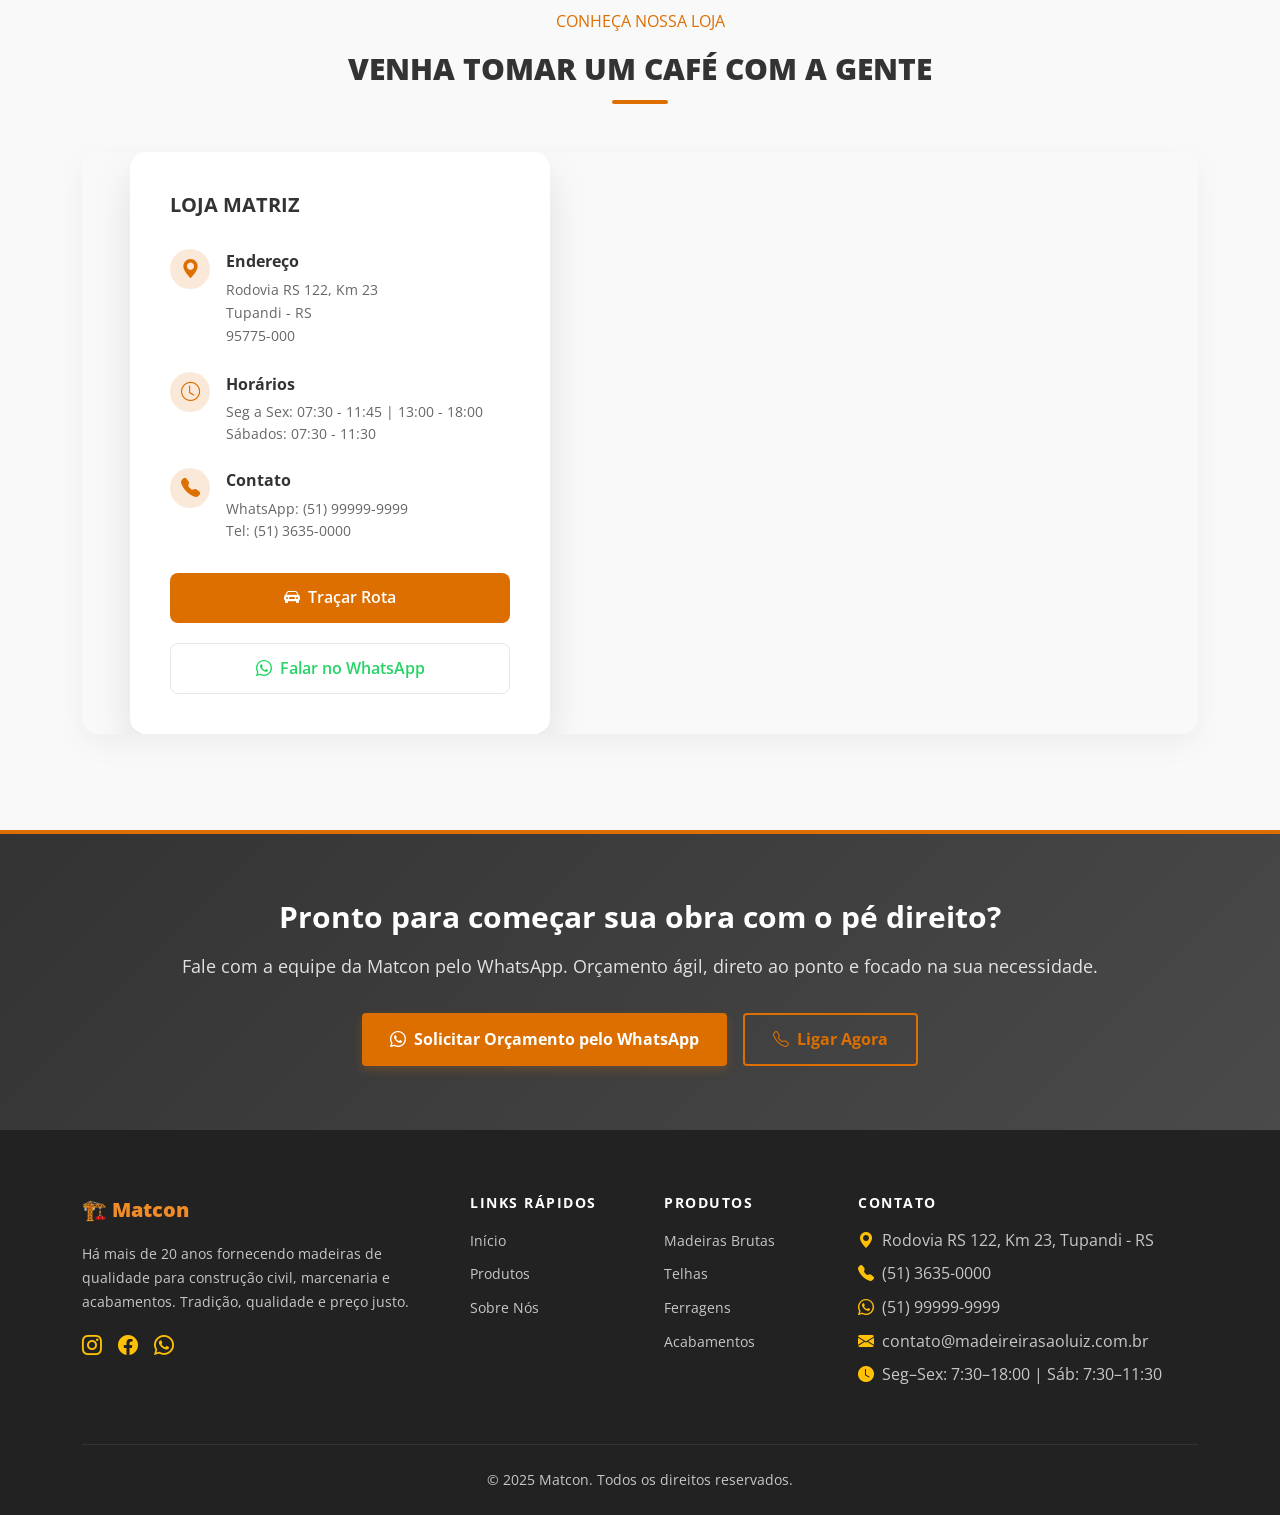
==== commit e74f2f59: "feat: implementar carrossel horizontal contínuo para produtos em destaque na Home e LP" ====
--- a/lp/index.html
+++ b/lp/index.html
@@ -214,11 +214,15 @@
         </a>
       </div>
 
-      <div class="row g-4">
-        
-        <!-- Produto 1 -->
-        <div class="col-sm-6 col-lg-4">
-          <article class="product-card">
+      <div class="featured-carousel-wrapper">
+        <button class="carousel-nav-btn prev" aria-label="Anterior">
+          <i class="bi bi-chevron-left"></i>
+        </button>
+        <div class="featured-carousel-track">
+          
+          <!-- Produto 1 -->
+          <div>
+            <article class="product-card">
             <div class="product-card__image-wrap">
               <img src="https://images.unsplash.com/photo-1616805096537-8e6840a454df?ixlib=rb-4.0.3&auto=format&fit=crop&w=600&q=80" alt="Tábua de Pinus" loading="lazy" />
               <div class="product-card__badges">
@@ -241,11 +245,11 @@
               </div>
             </div>
           </article>
-        </div>
-
-        <!-- Produto 2 -->
-        <div class="col-sm-6 col-lg-4">
-          <article class="product-card">
+          </div>
+
+          <!-- Produto 2 -->
+          <div>
+            <article class="product-card">
             <div class="product-card__image-wrap">
               <img src="https://images.unsplash.com/photo-1542317804-9418e26bc120?ixlib=rb-4.0.3&auto=format&fit=crop&w=600&q=80" alt="Telha Brasilit" loading="lazy" />
               <div class="product-card__badges">
@@ -266,11 +270,11 @@
               </div>
             </div>
           </article>
-        </div>
-
-        <!-- Produto 3 -->
-        <div class="col-sm-6 col-lg-4">
-          <article class="product-card">
+          </div>
+
+          <!-- Produto 3 -->
+          <div>
+            <article class="product-card">
             <div class="product-card__image-wrap">
               <img src="https://images.unsplash.com/photo-1589939705384-5185137a7f0f?ixlib=rb-4.0.3&auto=format&fit=crop&w=600&q=80" alt="Porta Maciça" loading="lazy" />
             </div>
@@ -288,8 +292,12 @@
               </div>
             </div>
           </article>
-        </div>
-
+          </div>
+
+        </div>
+        <button class="carousel-nav-btn next" aria-label="Próximo">
+          <i class="bi bi-chevron-right"></i>
+        </button>
       </div>
     </div>
   </section>
--- a/lp/style.css
+++ b/lp/style.css
@@ -348,3 +348,56 @@
   .location-map { position: relative; height: 400px; order: 2; border-radius: 1rem; overflow: hidden; margin-top: 1rem; }
   .location-card { margin-left: 0; max-width: 100%; order: 1; padding: 1.5rem; box-shadow: 0 4px 6px rgba(0,0,0,0.05); border: 1px solid #f3f4f6; }
 }
+
+/* =========================================
+   FEATURED PRODUCTS CAROUSEL
+   ========================================= */
+.featured-carousel-wrapper {
+  position: relative;
+  display: flex;
+  align-items: center;
+  margin: 0 -10px;
+  padding: 0 10px;
+}
+
+.featured-carousel-track {
+  display: flex;
+  flex-wrap: nowrap;
+  gap: var(--space-4);
+  overflow-x: auto;
+  scroll-behavior: smooth;
+  scroll-snap-type: x mandatory;
+  -ms-overflow-style: none;
+  scrollbar-width: none;
+  padding-bottom: var(--space-4);
+  padding-top: var(--space-2);
+  width: 100%;
+}
+
+.featured-carousel-track::-webkit-scrollbar { display: none; }
+
+.featured-carousel-track > div {
+  flex: 0 0 auto;
+  width: 320px;
+  scroll-snap-align: start;
+}
+
+.featured-carousel-track .product-card__image-wrap { aspect-ratio: 16/9; }
+.featured-carousel-track .product-card__desc { display: none; }
+
+.carousel-nav-btn {
+  position: absolute; top: 50%; transform: translateY(-50%); z-index: 10;
+  width: 48px; height: 48px; border-radius: 50%;
+  background-color: var(--color-surface); border: 1px solid var(--color-border);
+  box-shadow: var(--shadow-md); color: var(--color-primary);
+  display: flex; align-items: center; justify-content: center;
+  cursor: pointer; transition: all var(--transition-fast); font-size: 1.25rem;
+}
+.carousel-nav-btn:hover { background-color: var(--color-primary); color: #fff; box-shadow: var(--shadow-lg); }
+.carousel-nav-btn.prev { left: -20px; }
+.carousel-nav-btn.next { right: -20px; }
+
+@media (max-width: 768px) {
+  .carousel-nav-btn { display: none; }
+  .featured-carousel-track > div { width: 280px; }
+}
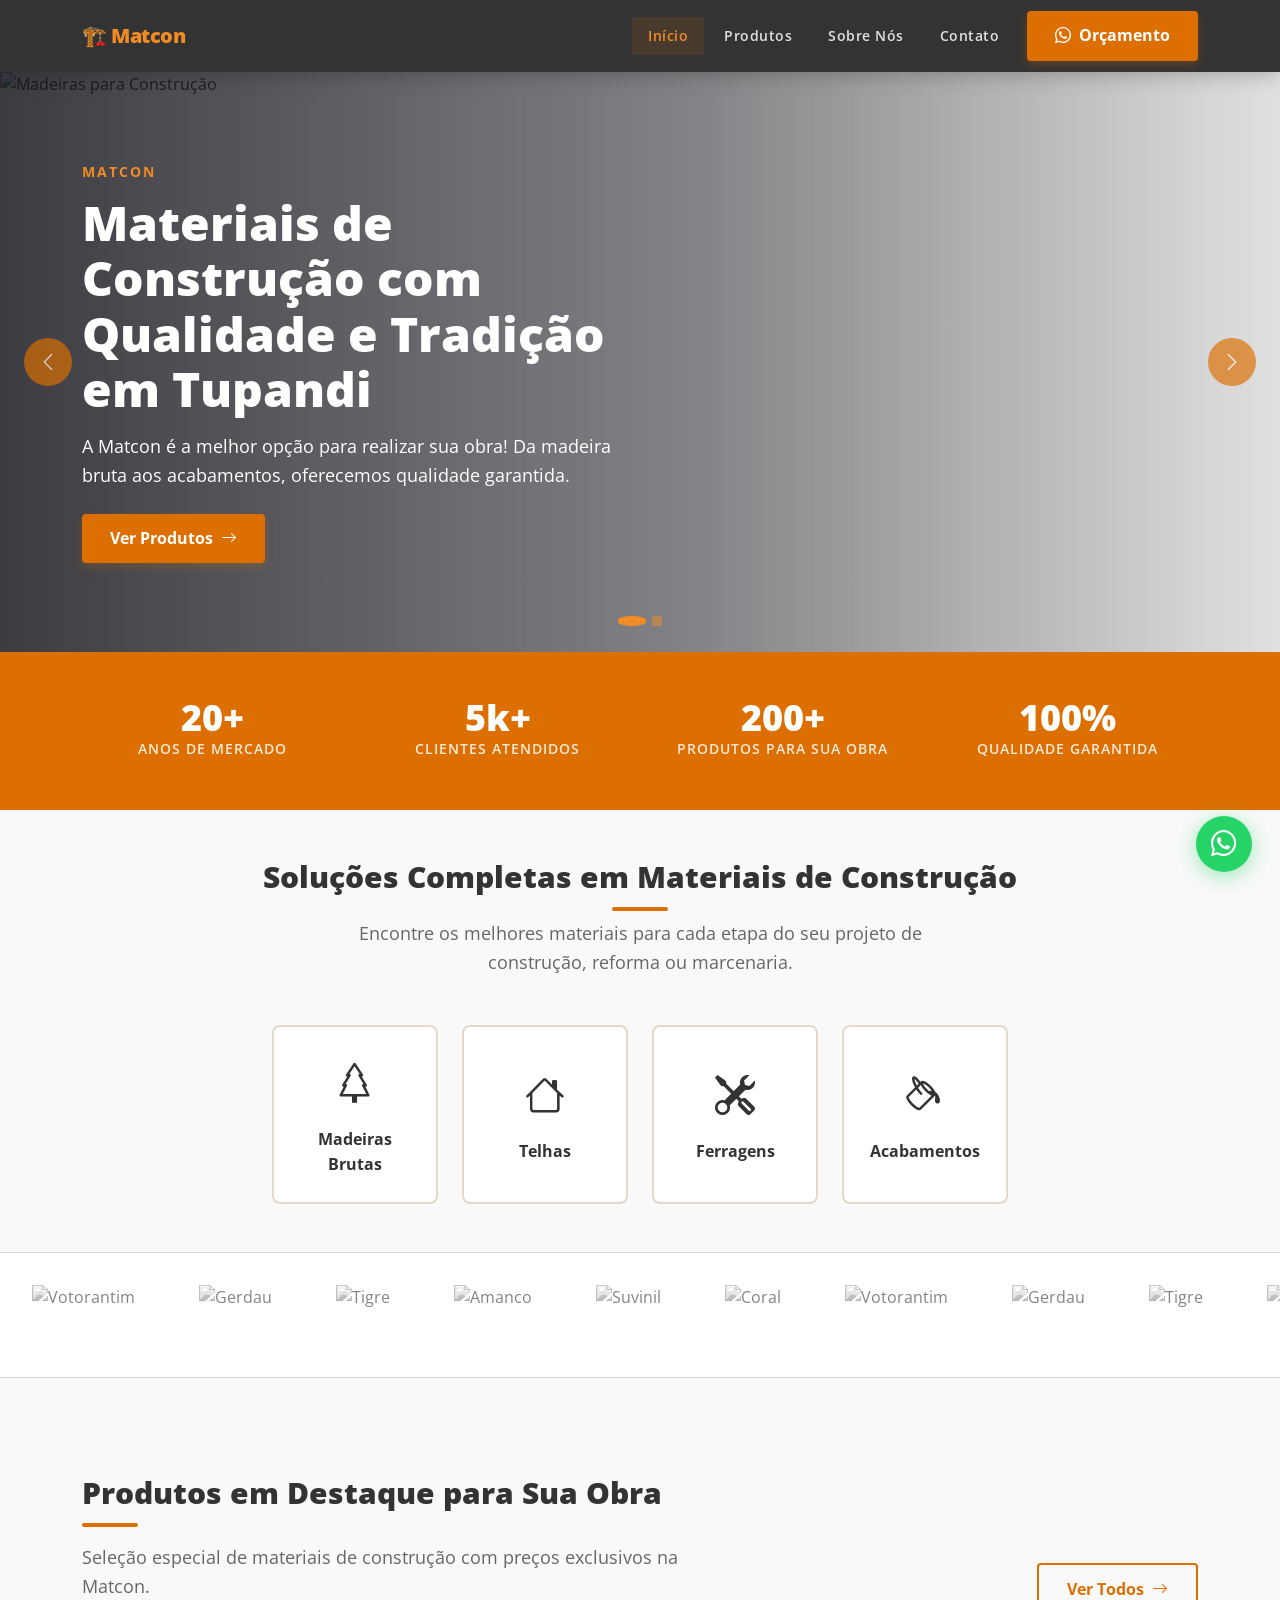
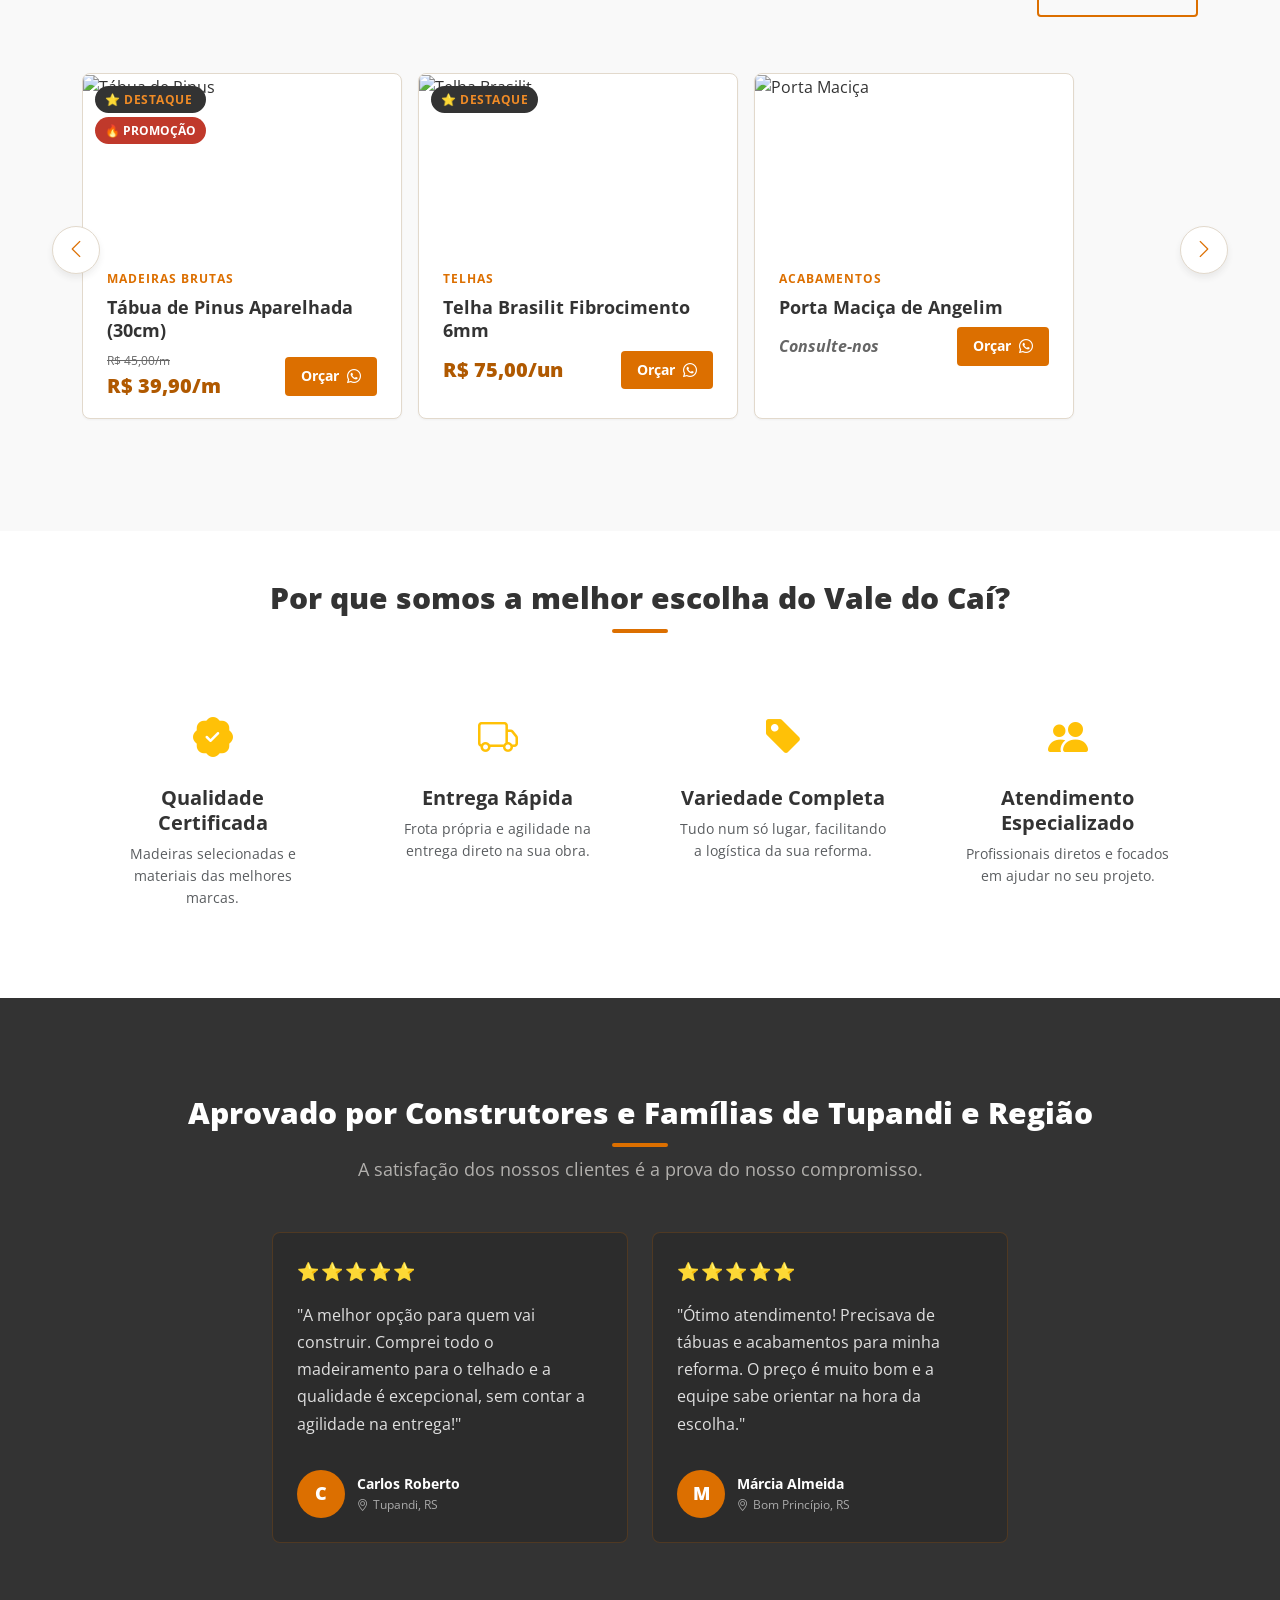
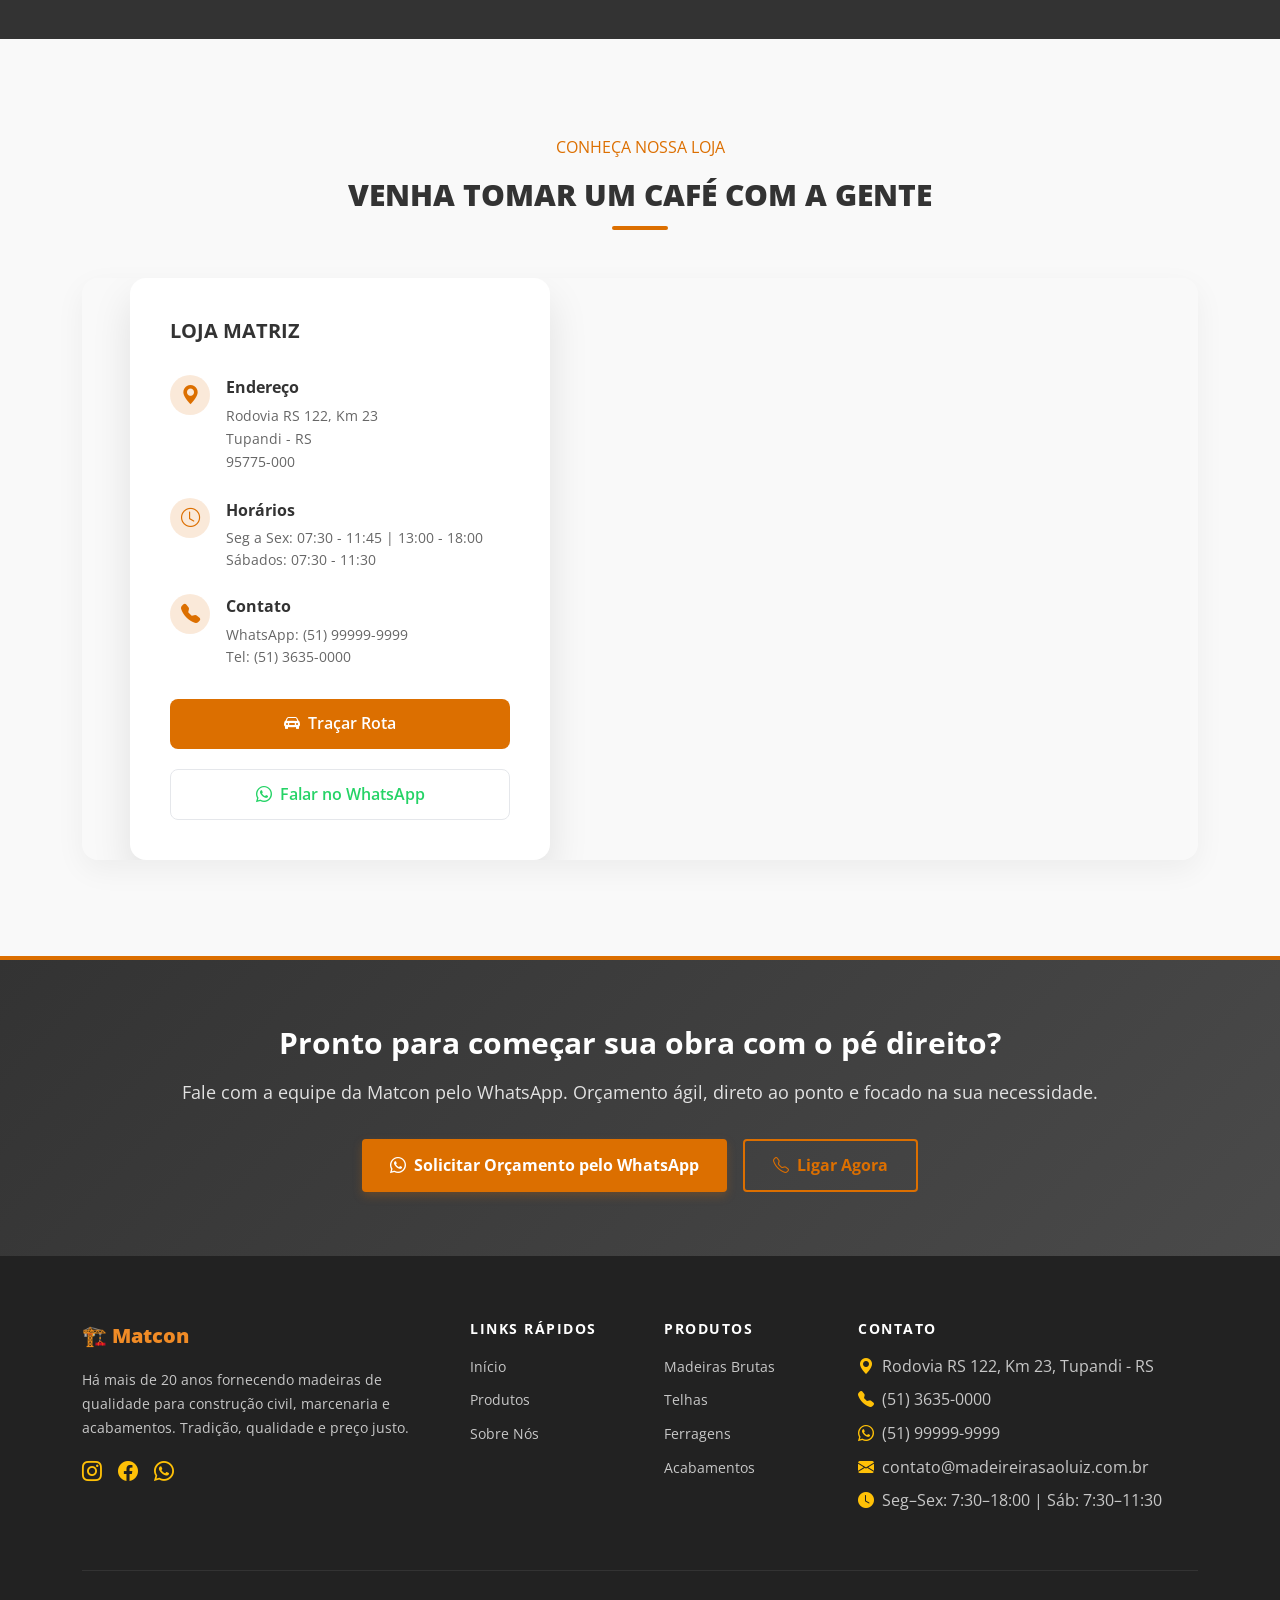
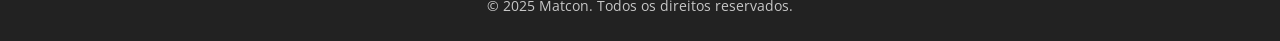
==== commit 9a56c3c5: "feat(marcas): adicionar carrossel infinito animado para logomarcas" ====
--- a/lp/index.html
+++ b/lp/index.html
@@ -18,7 +18,7 @@
   <!-- Bootstrap Icons -->
   <link rel="stylesheet" href="https://cdn.jsdelivr.net/npm/bootstrap-icons@1.11.3/font/bootstrap-icons.min.css" />
   <!-- Design System isolado -->
-  <link rel="stylesheet" href="style.css" />
+  <link rel="stylesheet" href="style.css?v=1.1" />
 </head>
 <body>
 
@@ -201,6 +201,31 @@
     </div>
   </section>
 
+  <!-- ════════════════════════════════════════
+    MARCAS EM DESTAQUE (MARQUEE INFINITO)
+  ══════════════════════════════════════════ -->
+  <section id="marcas" aria-label="Marcas em Destaque" style="background: var(--color-surface); border-top: 1px solid var(--color-border); border-bottom: 1px solid var(--color-border);">
+    <div class="marquee-wrapper">
+      <div class="marquee-track">
+        <!-- Loop 1 -->
+        <div class="marquee-item"><img src="https://upload.wikimedia.org/wikipedia/commons/thumb/7/7b/Votorantim_Cimentos_logo.svg/2560px-Votorantim_Cimentos_logo.svg.png" alt="Votorantim" loading="lazy"></div>
+        <div class="marquee-item"><img src="https://upload.wikimedia.org/wikipedia/commons/thumb/2/23/Logo_Gerdau.svg/2560px-Logo_Gerdau.svg.png" alt="Gerdau" loading="lazy"></div>
+        <div class="marquee-item"><img src="https://upload.wikimedia.org/wikipedia/commons/thumb/7/73/Logo_Tigre.svg/2560px-Logo_Tigre.svg.png" alt="Tigre" loading="lazy"></div>
+        <div class="marquee-item"><img src="https://upload.wikimedia.org/wikipedia/commons/thumb/f/f3/Amanco_Wavin_Logo.svg/2560px-Amanco_Wavin_Logo.svg.png" alt="Amanco" loading="lazy"></div>
+        <div class="marquee-item"><img src="https://logospng.org/download/suvinil/logo-suvinil-512.png" alt="Suvinil" loading="lazy"></div>
+        <div class="marquee-item"><img src="https://upload.wikimedia.org/wikipedia/commons/thumb/9/91/Coral_Tintas_Logo.svg/2560px-Coral_Tintas_Logo.svg.png" alt="Coral" loading="lazy"></div>
+        
+        <!-- Loop 2 (Duplicado para o efeito infinito) -->
+        <div class="marquee-item" aria-hidden="true"><img src="https://upload.wikimedia.org/wikipedia/commons/thumb/7/7b/Votorantim_Cimentos_logo.svg/2560px-Votorantim_Cimentos_logo.svg.png" alt="Votorantim" loading="lazy"></div>
+        <div class="marquee-item" aria-hidden="true"><img src="https://upload.wikimedia.org/wikipedia/commons/thumb/2/23/Logo_Gerdau.svg/2560px-Logo_Gerdau.svg.png" alt="Gerdau" loading="lazy"></div>
+        <div class="marquee-item" aria-hidden="true"><img src="https://upload.wikimedia.org/wikipedia/commons/thumb/7/73/Logo_Tigre.svg/2560px-Logo_Tigre.svg.png" alt="Tigre" loading="lazy"></div>
+        <div class="marquee-item" aria-hidden="true"><img src="https://upload.wikimedia.org/wikipedia/commons/thumb/f/f3/Amanco_Wavin_Logo.svg/2560px-Amanco_Wavin_Logo.svg.png" alt="Amanco" loading="lazy"></div>
+        <div class="marquee-item" aria-hidden="true"><img src="https://logospng.org/download/suvinil/logo-suvinil-512.png" alt="Suvinil" loading="lazy"></div>
+        <div class="marquee-item" aria-hidden="true"><img src="https://upload.wikimedia.org/wikipedia/commons/thumb/9/91/Coral_Tintas_Logo.svg/2560px-Coral_Tintas_Logo.svg.png" alt="Coral" loading="lazy"></div>
+      </div>
+    </div>
+  </section>
+
   <!-- PRODUTOS EM DESTAQUE / PROMOÇÕES -->
   <section class="section-pad" style="background: var(--color-bg);" id="produtos" aria-labelledby="featured-title">
     <div class="container">
@@ -224,7 +249,8 @@
           <div>
             <article class="product-card">
             <div class="product-card__image-wrap">
-              <img src="https://images.unsplash.com/photo-1616805096537-8e6840a454df?ixlib=rb-4.0.3&auto=format&fit=crop&w=600&q=80" alt="Tábua de Pinus" loading="lazy" />
+              <img src="https://cdn.leroymerlin.com.br/products/tabua_de_30_pinus_aparelhada_1570820792_4e4d_600x600.jpg"
+                alt="Tábua de Pinus" loading="lazy" />
               <div class="product-card__badges">
                 <span class="badge-featured">⭐ Destaque</span>
                 <span class="badge-promo">🔥 Promoção</span>
@@ -536,6 +562,6 @@
 
 <!-- Bootstrap 5.3 JS -->
 <script src="https://cdn.jsdelivr.net/npm/bootstrap@5.3.3/dist/js/bootstrap.bundle.min.js"></script>
-<script src="script.js"></script>
+<script src="script.js?v=1.1"></script>
 </body>
 </html>
--- a/lp/style.css
+++ b/lp/style.css
@@ -401,3 +401,65 @@
   .carousel-nav-btn { display: none; }
   .featured-carousel-track > div { width: 280px; }
 }
+
+/* =========================================
+   MARCAS EM DESTAQUE (INFINITE MARQUEE)
+   ========================================= */
+.marquee-wrapper {
+  overflow: hidden;
+  width: 100%;
+  position: relative;
+  padding: 2rem 0;
+  background-color: transparent;
+  display: flex; /* flex contain para o track */
+}
+
+.marquee-track {
+  display: flex;
+  width: max-content;
+  align-items: center;
+  animation: marquee-scroll 35s linear infinite;
+}
+
+.marquee-track:hover {
+  animation-play-state: paused;
+}
+
+.marquee-item {
+  flex: 0 0 auto;
+  margin: 0 2rem;
+  display: flex;
+  justify-content: center;
+  align-items: center;
+  opacity: 0.6;
+  transition: opacity 0.3s ease, filter 0.3s ease, transform 0.3s ease;
+  filter: grayscale(100%);
+}
+
+.marquee-item:hover {
+  opacity: 1;
+  filter: grayscale(0%);
+  transform: scale(1.05);
+}
+
+.marquee-item img {
+  height: 60px;
+  width: auto;
+  max-width: 150px;
+  object-fit: contain;
+}
+
+@keyframes marquee-scroll {
+  0% { transform: translateX(0); }
+  100% { transform: translateX(-50%); }
+}
+
+@media (max-width: 768px) {
+  .marquee-item {
+    margin: 0 1.5rem;
+  }
+  .marquee-item img {
+    height: 45px;
+    max-width: 120px;
+  }
+}
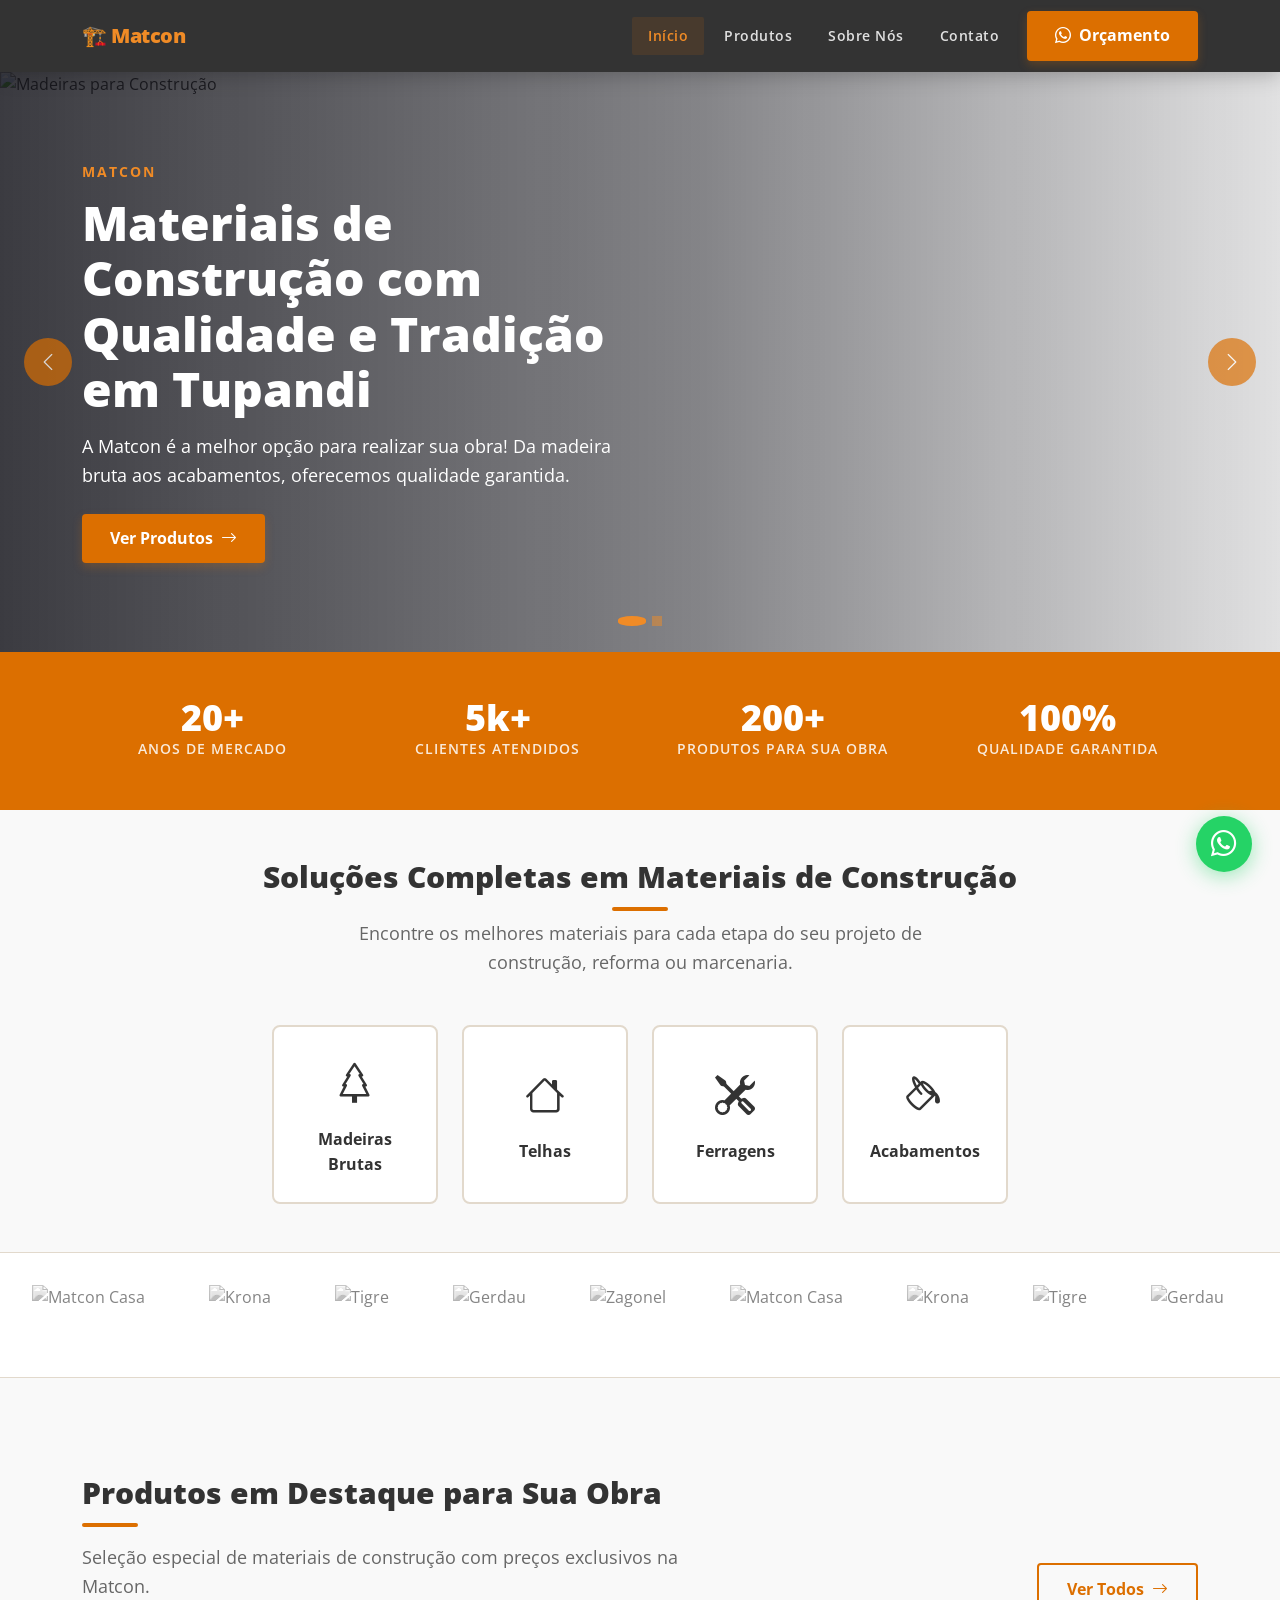
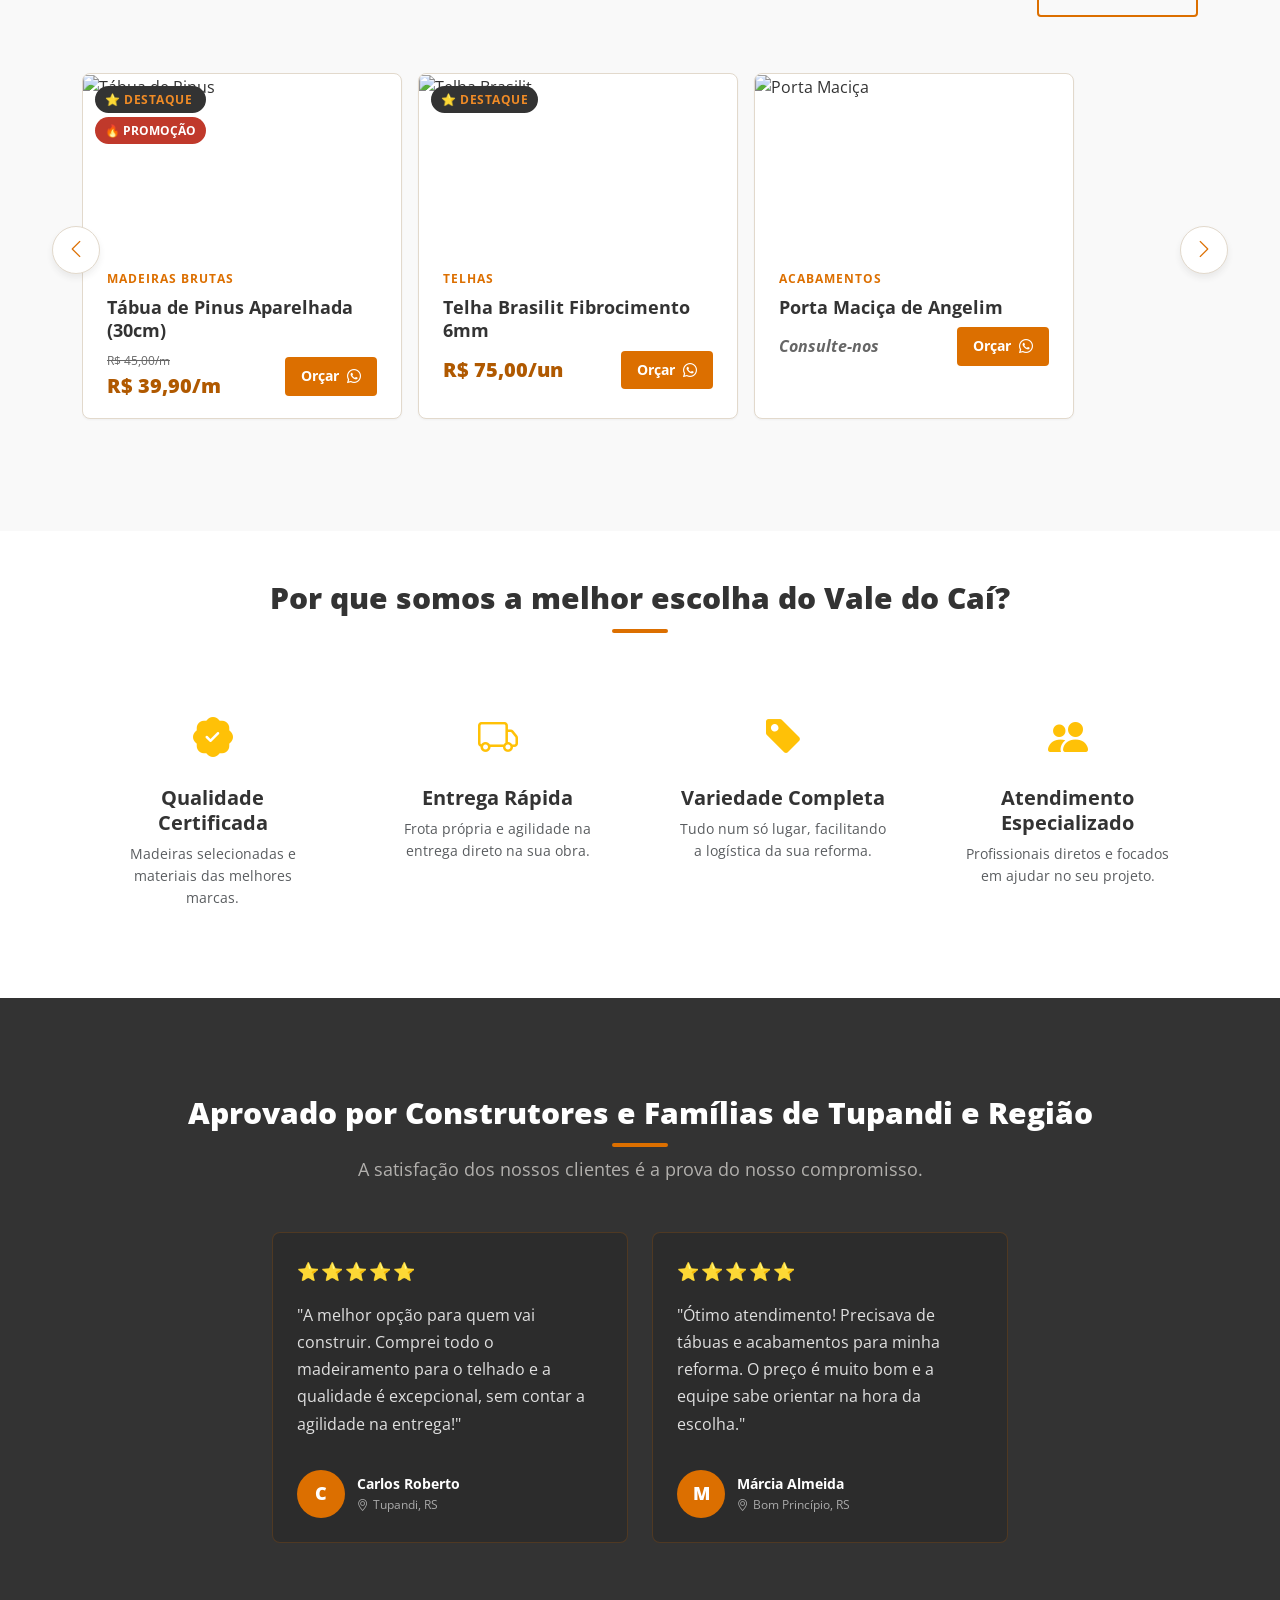
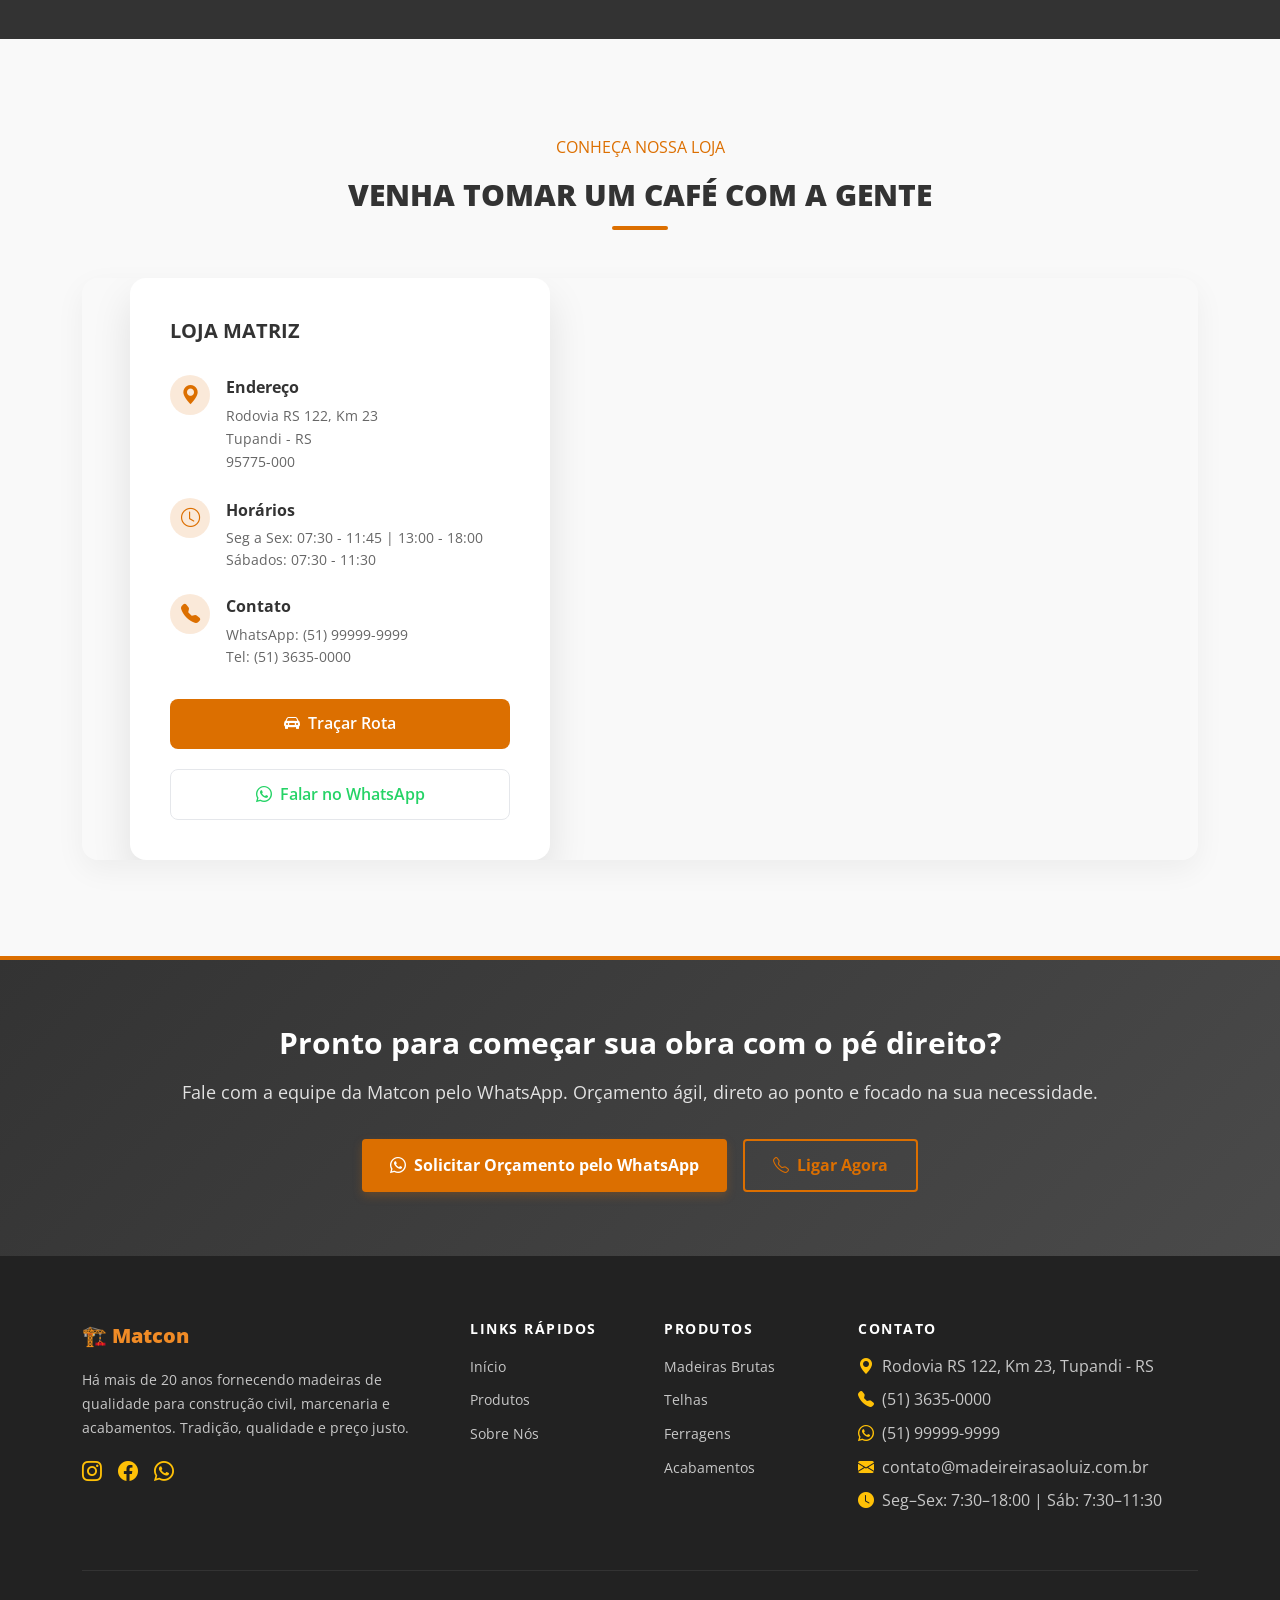
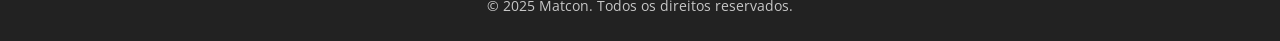
==== commit fc27f13d: "style(lp): atualizar logos estáticos do marquee com placeholders" ====
--- a/lp/index.html
+++ b/lp/index.html
@@ -208,20 +208,18 @@
     <div class="marquee-wrapper">
       <div class="marquee-track">
         <!-- Loop 1 -->
-        <div class="marquee-item"><img src="https://upload.wikimedia.org/wikipedia/commons/thumb/7/7b/Votorantim_Cimentos_logo.svg/2560px-Votorantim_Cimentos_logo.svg.png" alt="Votorantim" loading="lazy"></div>
-        <div class="marquee-item"><img src="https://upload.wikimedia.org/wikipedia/commons/thumb/2/23/Logo_Gerdau.svg/2560px-Logo_Gerdau.svg.png" alt="Gerdau" loading="lazy"></div>
-        <div class="marquee-item"><img src="https://upload.wikimedia.org/wikipedia/commons/thumb/7/73/Logo_Tigre.svg/2560px-Logo_Tigre.svg.png" alt="Tigre" loading="lazy"></div>
-        <div class="marquee-item"><img src="https://upload.wikimedia.org/wikipedia/commons/thumb/f/f3/Amanco_Wavin_Logo.svg/2560px-Amanco_Wavin_Logo.svg.png" alt="Amanco" loading="lazy"></div>
-        <div class="marquee-item"><img src="https://logospng.org/download/suvinil/logo-suvinil-512.png" alt="Suvinil" loading="lazy"></div>
-        <div class="marquee-item"><img src="https://upload.wikimedia.org/wikipedia/commons/thumb/9/91/Coral_Tintas_Logo.svg/2560px-Coral_Tintas_Logo.svg.png" alt="Coral" loading="lazy"></div>
+        <div class="marquee-item"><img src="img/marcas/casa.png" alt="Matcon Casa" loading="lazy"></div>
+        <div class="marquee-item"><img src="img/marcas/krona.png" alt="Krona" loading="lazy"></div>
+        <div class="marquee-item"><img src="img/marcas/tigre.png" alt="Tigre" loading="lazy"></div>
+        <div class="marquee-item"><img src="img/marcas/gerdau.png" alt="Gerdau" loading="lazy"></div>
+        <div class="marquee-item"><img src="img/marcas/zagonel.png" alt="Zagonel" loading="lazy"></div>
         
         <!-- Loop 2 (Duplicado para o efeito infinito) -->
-        <div class="marquee-item" aria-hidden="true"><img src="https://upload.wikimedia.org/wikipedia/commons/thumb/7/7b/Votorantim_Cimentos_logo.svg/2560px-Votorantim_Cimentos_logo.svg.png" alt="Votorantim" loading="lazy"></div>
-        <div class="marquee-item" aria-hidden="true"><img src="https://upload.wikimedia.org/wikipedia/commons/thumb/2/23/Logo_Gerdau.svg/2560px-Logo_Gerdau.svg.png" alt="Gerdau" loading="lazy"></div>
-        <div class="marquee-item" aria-hidden="true"><img src="https://upload.wikimedia.org/wikipedia/commons/thumb/7/73/Logo_Tigre.svg/2560px-Logo_Tigre.svg.png" alt="Tigre" loading="lazy"></div>
-        <div class="marquee-item" aria-hidden="true"><img src="https://upload.wikimedia.org/wikipedia/commons/thumb/f/f3/Amanco_Wavin_Logo.svg/2560px-Amanco_Wavin_Logo.svg.png" alt="Amanco" loading="lazy"></div>
-        <div class="marquee-item" aria-hidden="true"><img src="https://logospng.org/download/suvinil/logo-suvinil-512.png" alt="Suvinil" loading="lazy"></div>
-        <div class="marquee-item" aria-hidden="true"><img src="https://upload.wikimedia.org/wikipedia/commons/thumb/9/91/Coral_Tintas_Logo.svg/2560px-Coral_Tintas_Logo.svg.png" alt="Coral" loading="lazy"></div>
+        <div class="marquee-item" aria-hidden="true"><img src="img/marcas/casa.png" alt="Matcon Casa" loading="lazy"></div>
+        <div class="marquee-item" aria-hidden="true"><img src="img/marcas/krona.png" alt="Krona" loading="lazy"></div>
+        <div class="marquee-item" aria-hidden="true"><img src="img/marcas/tigre.png" alt="Tigre" loading="lazy"></div>
+        <div class="marquee-item" aria-hidden="true"><img src="img/marcas/gerdau.png" alt="Gerdau" loading="lazy"></div>
+        <div class="marquee-item" aria-hidden="true"><img src="img/marcas/zagonel.png" alt="Zagonel" loading="lazy"></div>
       </div>
     </div>
   </section>
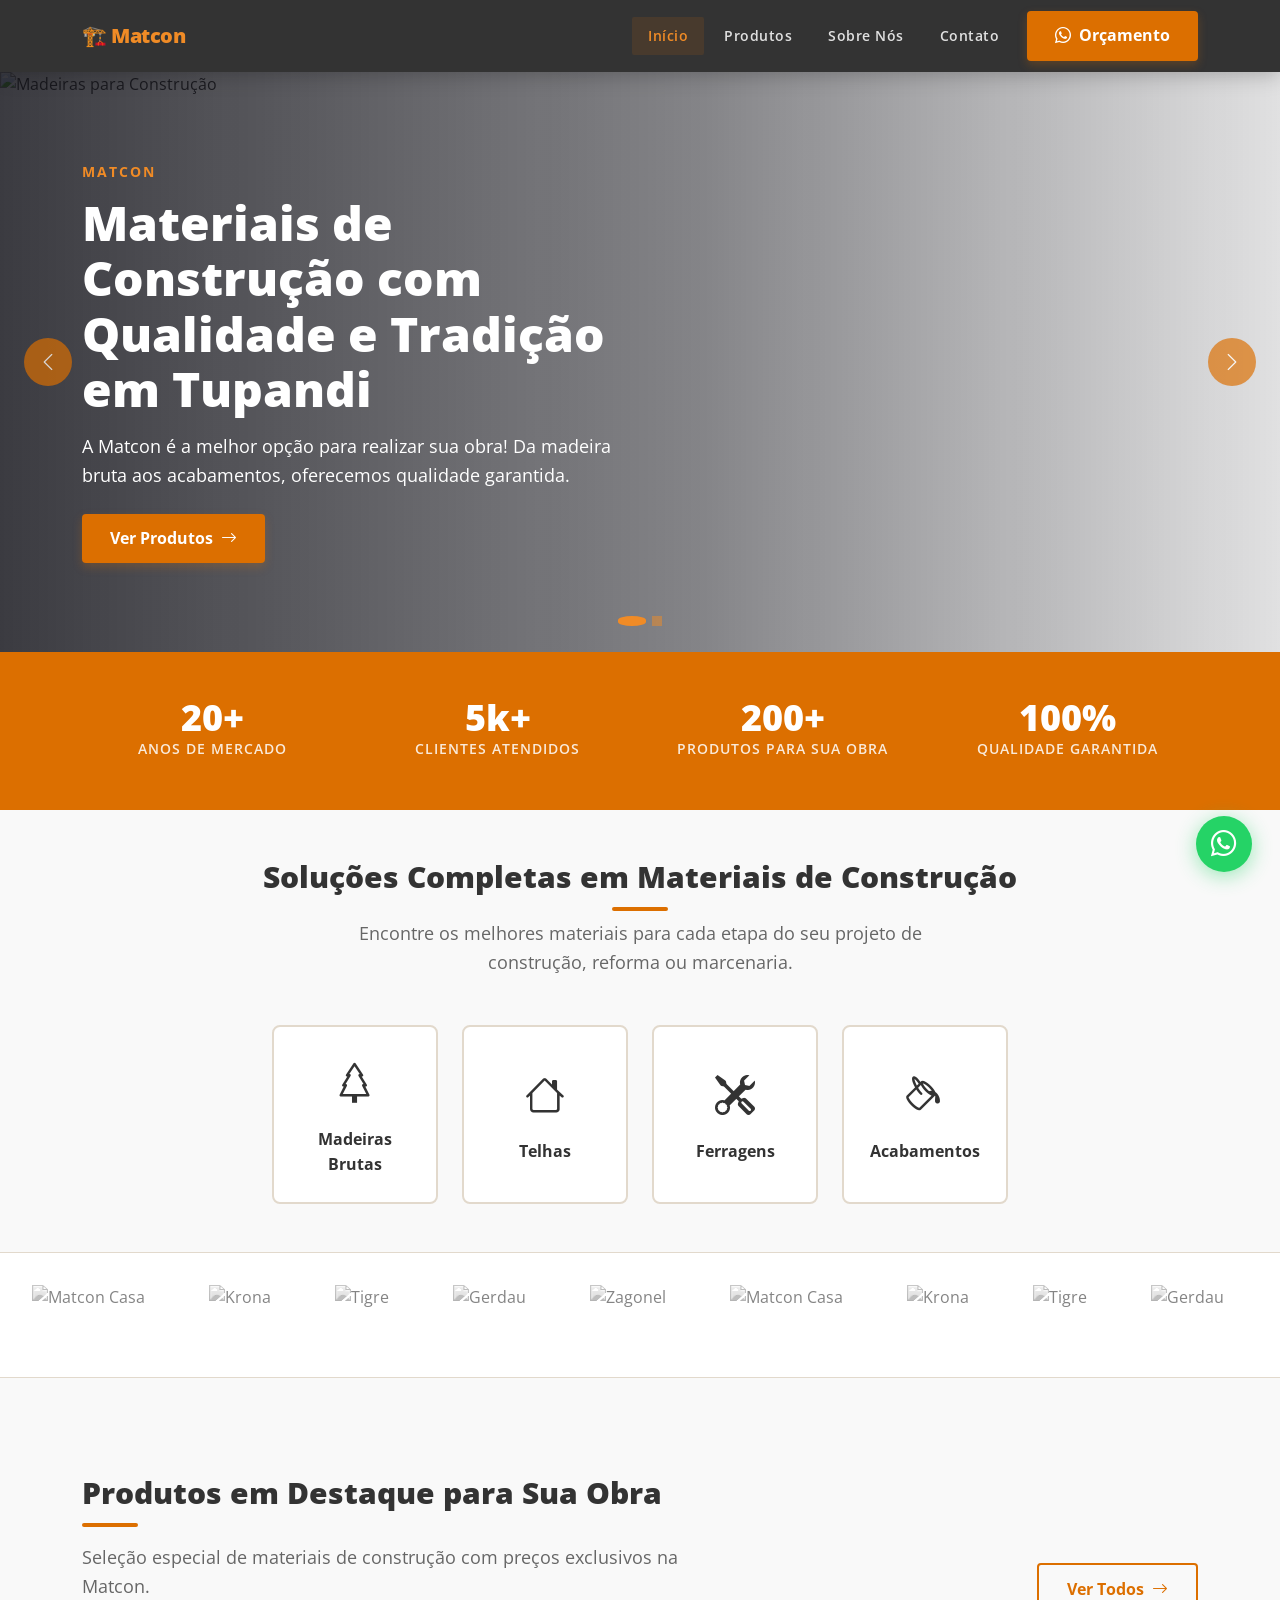
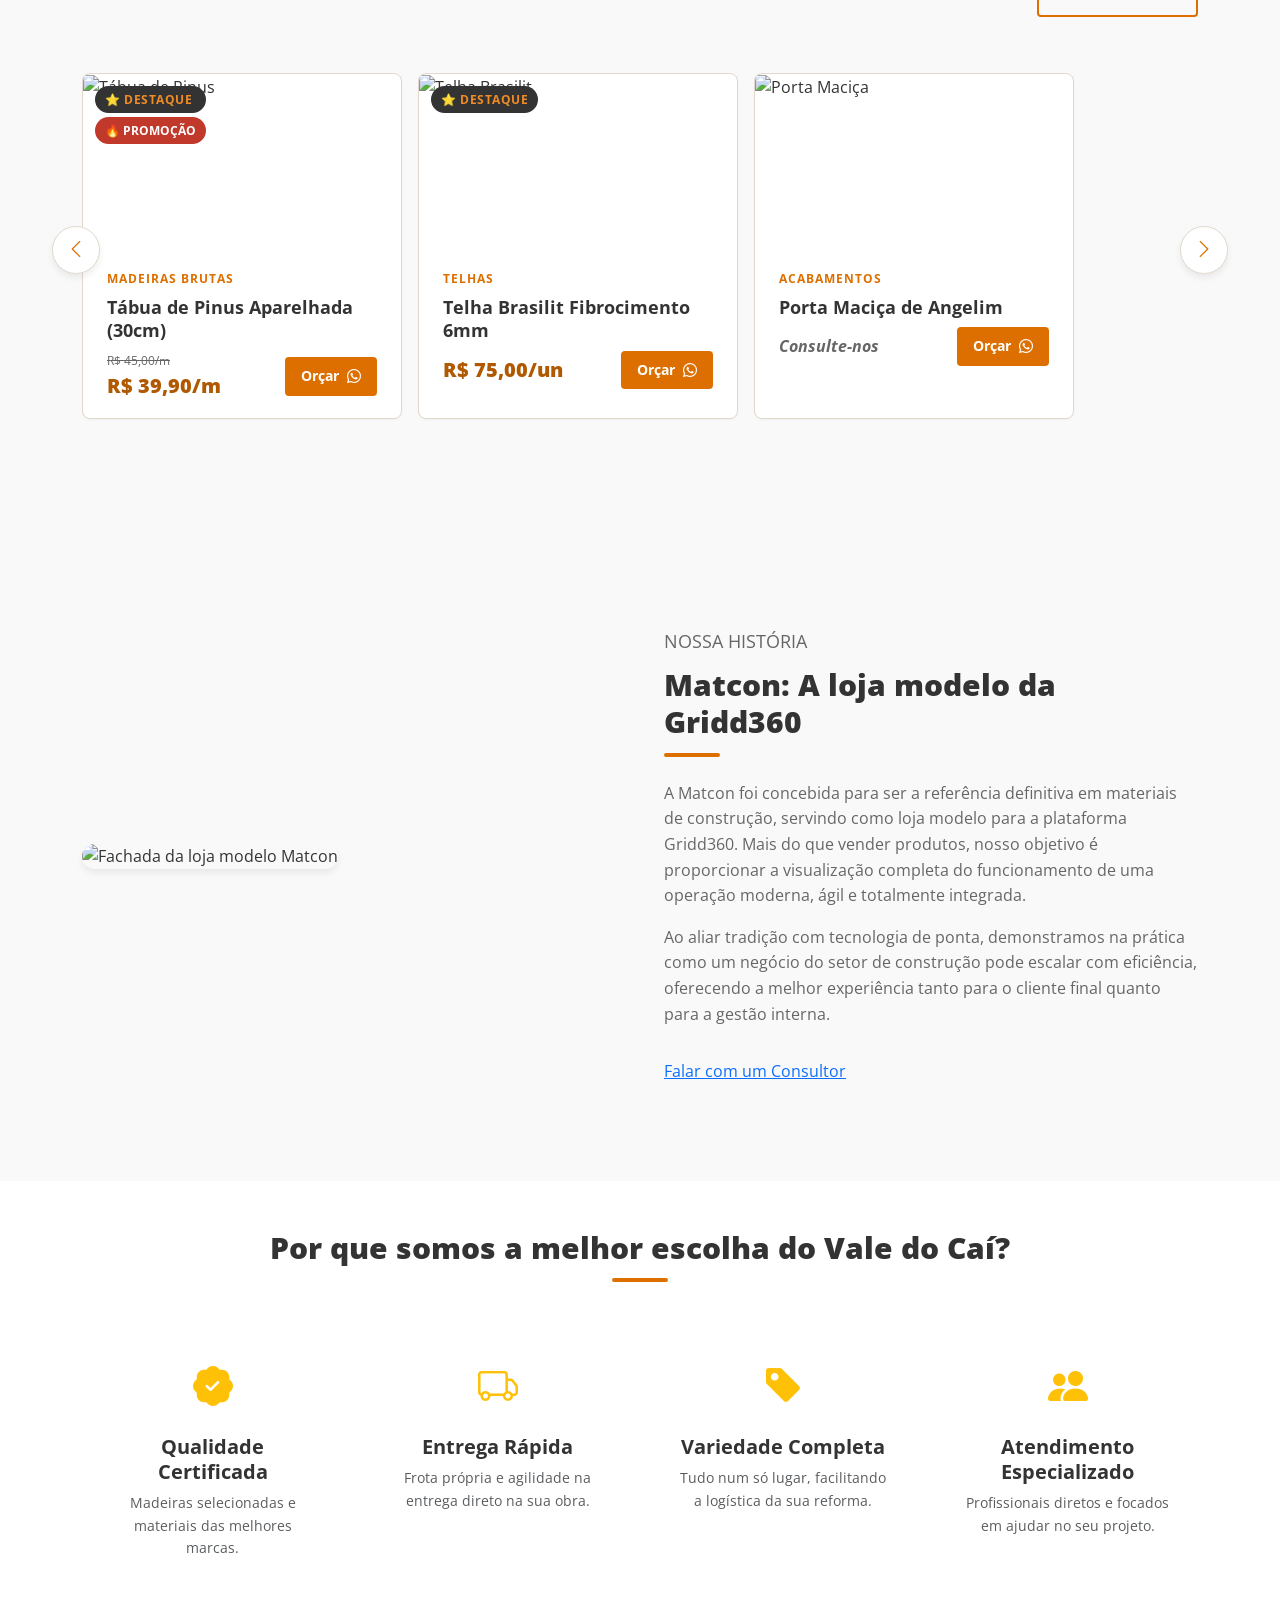
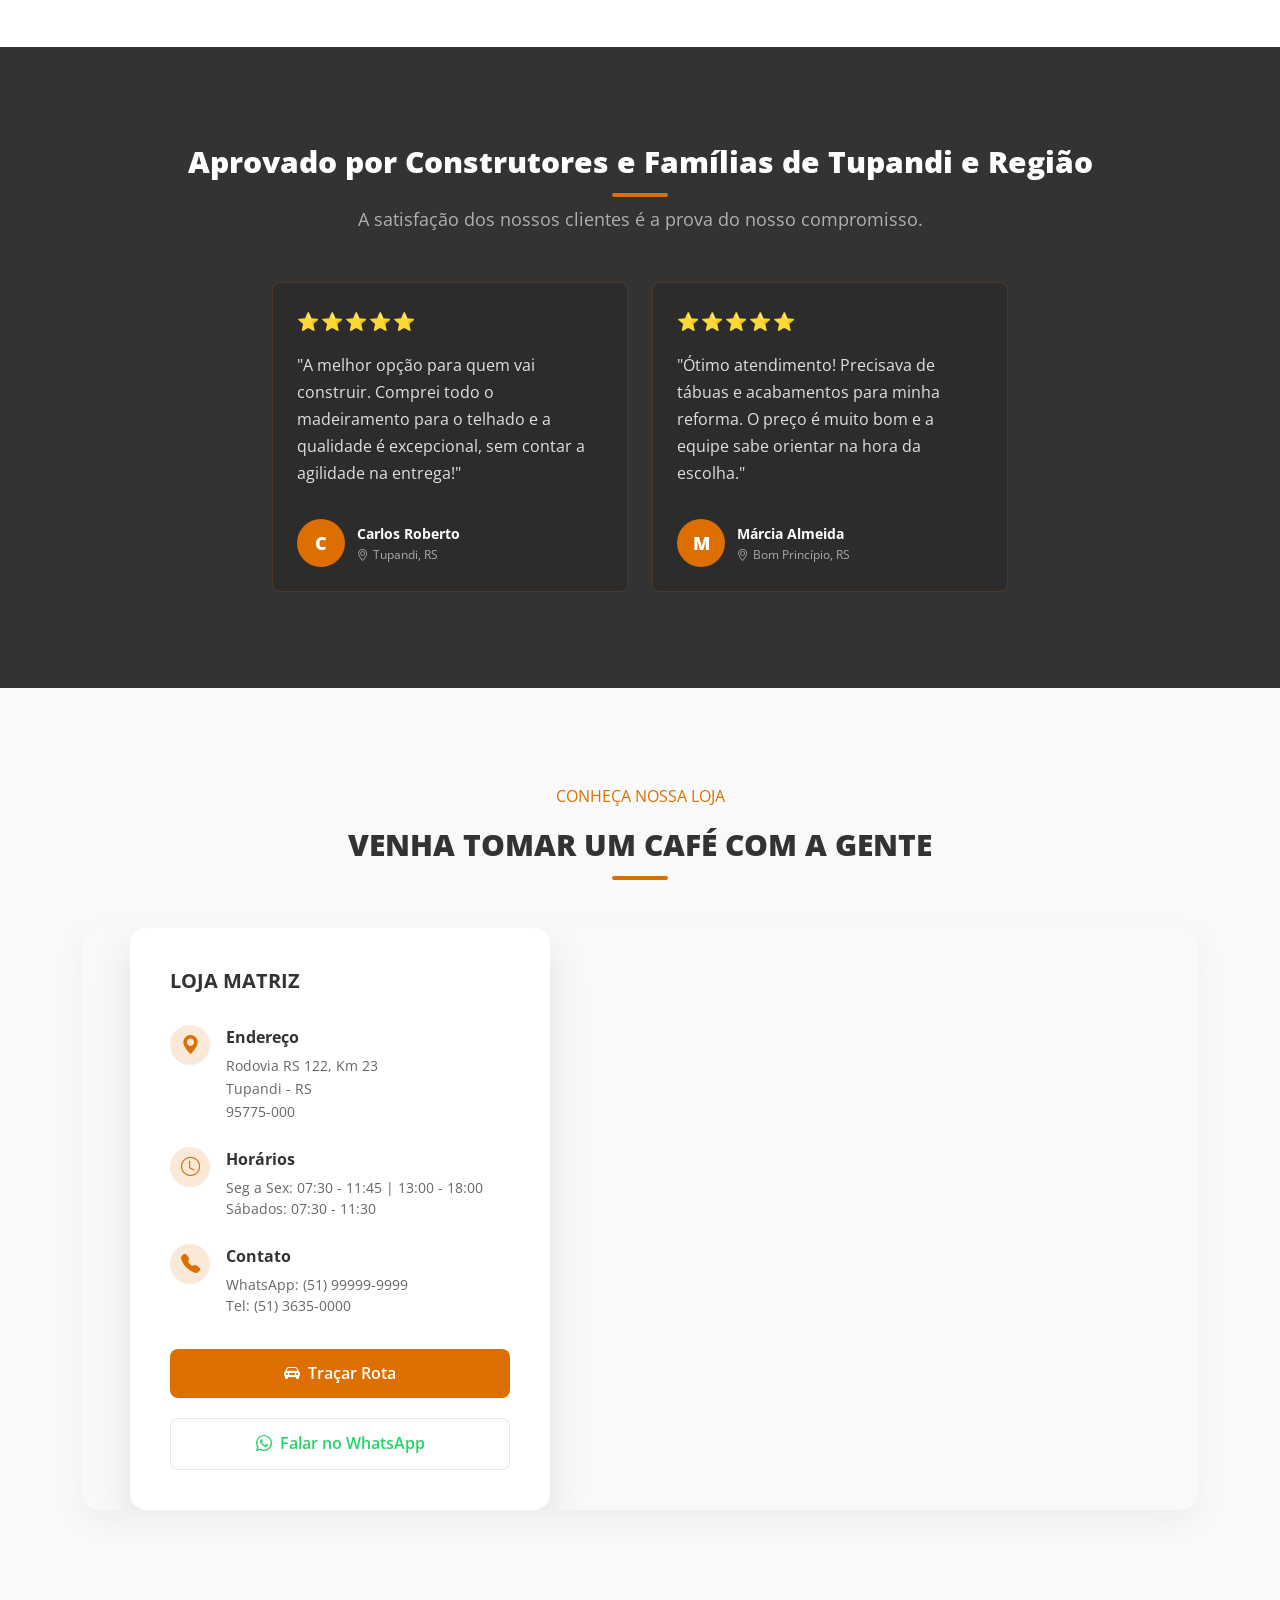
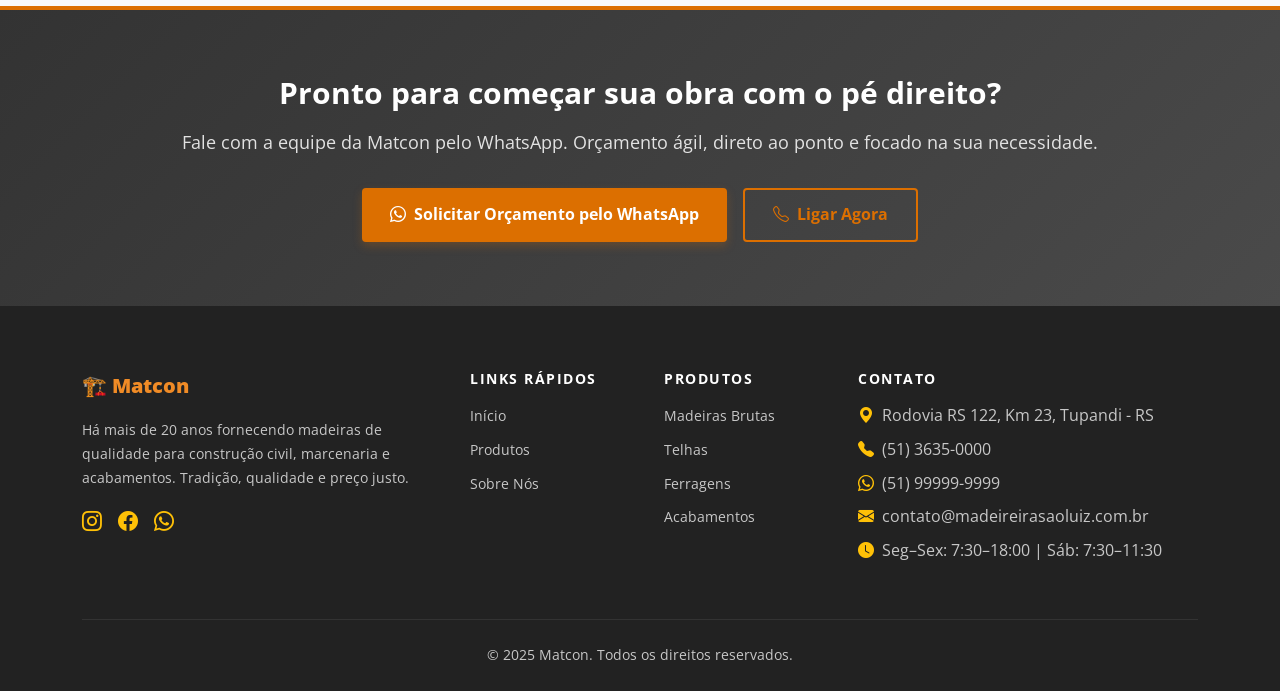
==== commit ade07c73: "feat(lp): adicionar seção sobre nós (matcon gridd360)" ====
--- a/lp/index.html
+++ b/lp/index.html
@@ -326,6 +326,33 @@
     </div>
   </section>
 
+  <!-- ════════════════════════════════════════
+    NOSSA HISTÓRIA / SOBRE A MATCON
+  ══════════════════════════════════════════ -->
+  <section class="section-pad" style="background: var(--color-bg);" id="historia" aria-labelledby="historia-title">
+    <div class="container">
+      <div class="row align-items-center g-5">
+        <div class="col-md-6">
+          <img src="https://images.unsplash.com/photo-1541888086425-d81bb19240f5?ixlib=rb-4.0.3&auto=format&fit=crop&w=800&q=80" 
+               alt="Fachada da loja modelo Matcon" 
+               loading="lazy"
+               style="width: 100%; border-radius: 16px; box-shadow: var(--shadow-md);">
+        </div>
+        <div class="col-md-6">
+          <p class="section-subtitle" style="text-align: left; margin: 0 0 10px 0;">NOSSA HISTÓRIA</p>
+          <h2 class="section-title" id="historia-title" style="text-align: left; margin-bottom: 24px;">Matcon: A loja modelo da Gridd360</h2>
+          <p style="color: var(--color-text-muted); margin-bottom: 16px; line-height: 1.6;">
+            A Matcon foi concebida para ser a referência definitiva em materiais de construção, servindo como loja modelo para a plataforma Gridd360. Mais do que vender produtos, nosso objetivo é proporcionar a visualização completa do funcionamento de uma operação moderna, ágil e totalmente integrada.
+          </p>
+          <p style="color: var(--color-text-muted); margin-bottom: 32px; line-height: 1.6;">
+            Ao aliar tradição com tecnologia de ponta, demonstramos na prática como um negócio do setor de construção pode escalar com eficiência, oferecendo a melhor experiência tanto para o cliente final quanto para a gestão interna.
+          </p>
+          <a href="#contato" class="btn-cta">Falar com um Consultor</a>
+        </div>
+      </div>
+    </div>
+  </section>
+
   <!-- DIFERENCIAIS -->
   <section class="section-pad-sm" style="background: var(--color-surface);" aria-labelledby="diferenciais-title">
     <div class="container">
